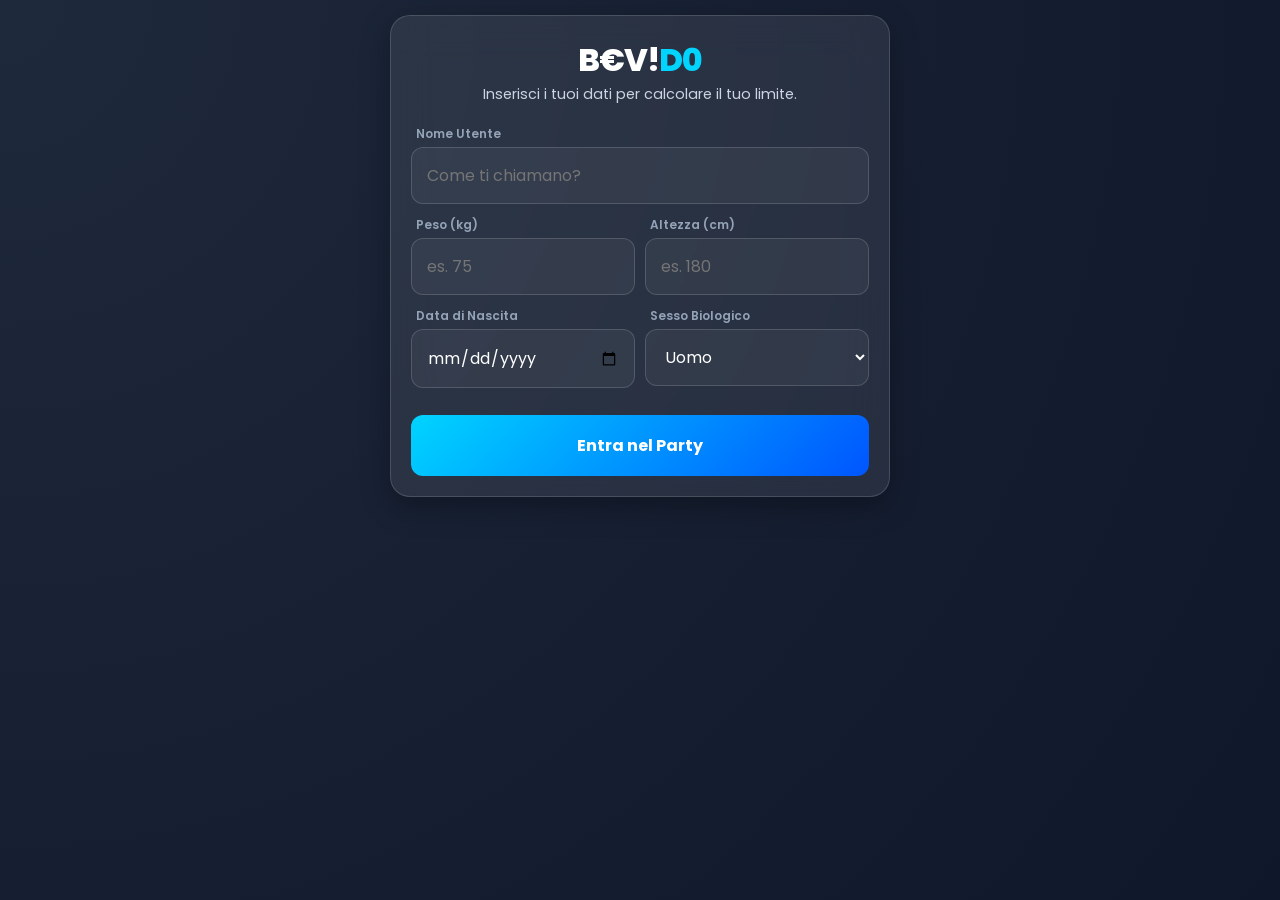
==== dashboard.html @ 8da86aae "Update dashboard.html" ====
<!DOCTYPE html>
<html lang="it">
<head>
    <meta charset="UTF-8">
    <meta name="viewport" content="width=device-width, initial-scale=1.0, maximum-scale=1.0, user-scalable=no">
    <title>B€V!D0 - Giornata Attiva</title>
    <link href="https://fonts.googleapis.com/css2?family=Poppins:wght@300;400;600;800&display=swap" rel="stylesheet">
    <link rel="stylesheet" href="style.css">
    <link rel="stylesheet" href="https://cdnjs.cloudflare.com/ajax/libs/font-awesome/6.0.0/css/all.min.css">
</head>
<body class="dashboard-body">

    <div id="infoModal" class="modal-overlay" style="display:none;">
        <div class="glass-container modal-content">
            <h3 class="text-center">Info Assorbimento</h3>
            <p><i class="fa-solid fa-leaf"></i> <span><strong>Sano:</strong> Pasto equilibrato. Lieve riduzione del picco.</span></p>
            <p><i class="fa-solid fa-burger"></i> <span><strong>Sporco:</strong> Molto grasso. Riduce il picco alcolemico del 20%.</span></p>
            <p><i class="fa-solid fa-skull-crossbones"></i> <span><strong>Abbuffata:</strong> Stomaco pieno. Riduce il picco del 30%.</span></p>
            <p><i class="fa-solid fa-triangle-exclamation"></i> <span><strong>Digiuno:</strong> Pericoloso. Aumenta il picco del 20%.</span></p>
            <button class="btn-primary" onclick="toggleInfoModal()">Chiudi</button>
        </div>
    </div>

    <div id="consumedModal" class="modal-overlay" style="display:none; align-items: center;">
        <div class="glass-container modal-content" style="border-radius: 20px; animation: slideUp 0.3s ease-out;">
            <div style="display: flex; justify-content: space-between; align-items: center; margin-bottom: 15px;">
                <h3 style="margin: 0;"><i class="fa-solid fa-martini-glass"></i> Drink Bevuti</h3>
                <button class="icon-btn" onclick="toggleConsumedModal()"><i class="fa-solid fa-xmark"></i></button>
            </div>
            
            <div id="consumedList" class="stats-list" style="max-height: 300px;"></div>
            
            <button class="btn-primary" onclick="toggleConsumedModal()" style="margin-top: 15px;">Chiudi</button>
        </div>
    </div>

    <div class="glass-container dashboard-container">
        <header class="dashboard-header">
            <button onclick="location.href='home.html'" class="icon-btn" title="Home"><i class="fa-solid fa-house"></i></button>
            <h2 id="welcomeUser">Party<span>!</span></h2>
            <div class="header-actions">
                <button onclick="concludeSession()" class="btn-danger-small"><i class="fa-solid fa-check"></i> Chiudi</button>
            </div>
        </header>

        <div class="gauge-section">
            <div class="gauge-container">
                <svg viewBox="0 0 200 100" class="gauge">
                    <path class="gauge-bg" d="M20,90 A80,80 0 0,1 180,90" fill="none" stroke-width="12" />
                    <path id="gaugeProgress" class="gauge-value" d="M20,90 A80,80 0 0,1 180,90" fill="none" stroke-width="12" stroke-dasharray="251.32" stroke-dashoffset="251.32" />
                </svg>
                <div class="gauge-text">
                    <span id="bacValue">0.00</span>
                    <small>g/L</small>
                </div>
            </div>
            <p id="statusText" class="status-msg">Sei sobrio.</p>
            
            <div style="display: flex; flex-direction: column; align-items: center; gap: 5px; margin-top: 10px;">
                <p id="driveTime" class="burn-timer" style="display: none;">
                    <i id="driveIcon" class="fa-solid fa-car"></i> 
                    <span id="driveLabel">Attesa Guida:</span> 
                    <strong id="driveValue">0h 0m</strong>
                </p>
                <p id="burnTime" class="burn-timer" style="background: rgba(255, 255, 255, 0.1); color: #cbd5e1; font-size: 0.7rem;">
                    <i class="fa-solid fa-clock"></i> Smaltimento 100%: <strong id="burnValue">0h 0m</strong>
                </p>
            </div>
        </div>

        <hr class="divider">

        <section class="meal-section">
            <h3>
                Stomaco 
                <i class="fa-solid fa-circle-info info-icon" onclick="toggleInfoModal()"></i>
            </h3>
            
            <div class="meal-grid four-cols">
                <button class="meal-btn" onclick="setMeal('Sano', 0.9)">
                    <i class="fa-solid fa-leaf"></i><span>Sano</span>
                </button>
                <button class="meal-btn" onclick="setMeal('Sporco', 0.8)">
                    <i class="fa-solid fa-burger"></i><span>Sporco</span>
                </button>
                <button class="meal-btn" onclick="setMeal('Abbuffata', 0.7)">
                    <i class="fa-solid fa-skull-crossbones"></i><span>Abbuffata</span>
                </button>
                <button class="meal-btn danger-btn" onclick="setMeal('Digiuno', 1.2)">
                    <i class="fa-solid fa-triangle-exclamation"></i><span>Digiuno</span>
                </button>
            </div>
            <p id="mealWarning" class="warning-text">Seleziona stato dello stomaco.</p>
        </section>

        <section class="drink-section" style="margin-top: 20px;">
            <div class="drink-header-row">
                <h3>Cosa Bevi?</h3>
                <button class="btn-secondary" style="margin: 0; padding: 8px 15px; width: auto; font-size: 0.8rem;" onclick="toggleConsumedModal()">
                    <i class="fa-solid fa-list"></i> Storico <span id="drinkCounter" class="badge-count">0</span>
                </button>
            </div>

            <div class="search-box">
                <i class="fa-solid fa-magnifying-glass"></i>
                <input type="text" id="drinkSearch" placeholder="Cerca un drink..." onkeyup="filterDrinks()">
            </div>
            <div class="quick-drinks" id="drinkList"></div>
        </section>
    </div>

    <script src="js/dashboard.js"></script>
</body>
</html>
---- style.css ----
/* =========================================
   BASE & VARIABILI GLOBALI (MOBILE-FIRST)
   ========================================= */
:root {
    --primary: #00d4ff;
    --secondary: #0055ff;
    --danger: #ff4b2b;
    --warning: #ffb400;
    --success: #00e676;
    --bg-dark: #0f172a;
    --glass: rgba(255, 255, 255, 0.08);
    --glass-border: rgba(255, 255, 255, 0.15);
}

* {
    margin: 0;
    padding: 0;
    box-sizing: border-box;
    font-family: 'Poppins', sans-serif;
    -webkit-tap-highlight-color: transparent;
}

body {
    background: radial-gradient(circle at top left, #1e293b, #0f172a);
    color: white;
    min-height: 100vh;
    min-height: 100dvh; 
    display: flex;
    flex-direction: column;
    align-items: center;
    padding: 15px;
    overflow-x: hidden;
    overflow-y: auto;
}

/* =========================================
   UI COMPONENTS MODERNI
   ========================================= */
.glass-container {
    background: var(--glass);
    backdrop-filter: blur(20px);
    -webkit-backdrop-filter: blur(20px);
    border: 1px solid var(--glass-border);
    border-radius: 20px;
    padding: 20px;
    width: 100%;
    max-width: 500px;
    box-shadow: 0 10px 30px 0 rgba(0, 0, 0, 0.3);
    margin-bottom: 15px;
}

.text-center { text-align: center; }

.logo {
    font-size: 2rem;
    font-weight: 800;
    text-align: center;
    letter-spacing: -1px;
    color: white;
}

.logo span { color: var(--primary); }

p.subtitle { color: #cbd5e1; font-size: 0.9rem; margin-bottom: 10px; }

/* Form e Input */
.form-group { display: flex; flex-direction: column; gap: 12px; margin-top: 20px; }
.row { display: flex; gap: 10px; width: 100%; }
.input-box { flex: 1; display: flex; flex-direction: column; gap: 4px; }
label { font-size: 0.75rem; color: #94a3b8; margin-left: 5px; font-weight: 600; }

input, select {
    background: rgba(255, 255, 255, 0.05);
    border: 1px solid var(--glass-border);
    padding: 15px;
    border-radius: 12px;
    color: white;
    font-size: 1rem;
    outline: none;
    transition: 0.3s;
    width: 100%;
}
input:focus { border-color: var(--primary); background: rgba(255, 255, 255, 0.1); }

/* =========================================
   BOTTONI
   ========================================= */
.btn-primary {
    background: linear-gradient(135deg, var(--primary), var(--secondary));
    color: white; border: none; padding: 18px; border-radius: 12px;
    font-weight: 700; font-size: 1rem; cursor: pointer; margin-top: 15px;
    transition: all 0.2s ease; width: 100%;
}
.btn-primary:active { transform: scale(0.98); opacity: 0.9; }

.btn-secondary {
    background: rgba(255, 255, 255, 0.03); border: 1px solid var(--glass-border);
    color: white; padding: 18px; border-radius: 12px; font-weight: 600;
    cursor: pointer; width: 100%; margin-top: 10px; display: flex;
    justify-content: center; align-items: center; gap: 8px;
}
.btn-secondary:active { background: rgba(255, 255, 255, 0.1); }

.btn-danger-small {
    background: rgba(255, 75, 43, 0.2); border: 1px solid var(--danger);
    color: white; padding: 10px 18px; border-radius: 10px; cursor: pointer;
    font-size: 0.8rem; font-weight: 600;
}

.icon-btn { 
    color: white; font-size: 1.5rem; transition: 0.3s; background: none; border: none; cursor: pointer;
    width: 44px; height: 44px; display: flex; align-items: center; justify-content: center;
}
.icon-btn:hover { color: var(--primary); }

/* =========================================
   DASHBOARD / GIORNATA
   ========================================= */
.dashboard-container { padding: 15px; }
.dashboard-header { display: flex; justify-content: space-between; align-items: center; margin-bottom: 15px; width: 100%; }
.dashboard-header h2 { font-size: 1.1rem; }
.dashboard-header h2 span { color: var(--primary); }
.header-actions { display: flex; gap: 5px; }

/* Gauge / Tachimetro */
.gauge-section { display: flex; flex-direction: column; align-items: center;}
.gauge-container { position: relative; width: 100%; max-width: 250px; margin: 0 auto; height: auto;}
.gauge { width: 100%; height: auto; }
.gauge-bg { stroke: rgba(255,255,255,0.1); stroke-linecap: round; }
.gauge-value { stroke: var(--primary); stroke-linecap: round; transition: stroke-dashoffset 0.8s ease-out, stroke 0.4s ease; }
.gauge-text { position: absolute; bottom: 5%; left: 50%; transform: translateX(-50%); text-align: center; width: 100%; }
#bacValue { font-size: 3rem; font-weight: 800; display: block; line-height: 1; margin-bottom: -5px; }
.status-msg { text-align: center; font-weight: 600; margin-top: 10px; font-size: 0.9rem; transition: color 0.4s ease;}

.burn-timer {
    background: rgba(0, 0, 0, 0.3); padding: 10px 20px; border-radius: 30px;
    font-size: 0.8rem; margin-top: 5px; display: inline-flex; align-items: center;
    gap: 8px; font-weight: 600; transition: background 0.4s, color 0.4s;
}
.divider { border: none; border-top: 1px solid var(--glass-border); margin: 20px 0; width: 100%; }

/* Sezione Pasti */
.meal-section h3 { display: flex; align-items: center; gap: 8px; font-size: 1rem; margin-bottom: 10px; }
.info-icon { cursor: pointer; color: var(--primary); font-size: 1.1rem; padding: 5px; }
.meal-grid.four-cols { display: grid; grid-template-columns: repeat(4, 1fr); gap: 8px; }

.meal-btn { 
    background: rgba(255,255,255,0.03); border: 2px solid transparent; height: 85px;
    border-radius: 14px; color: white; cursor: pointer; display: flex; flex-direction: column; 
    align-items: center; justify-content: center; gap: 5px; transition: all 0.3s cubic-bezier(0.4, 0, 0.2, 1); padding: 5px;
}
.meal-btn i { font-size: 1.4rem; color: var(--primary); transition: 0.3s; }
.meal-btn span { font-size: 0.65rem; text-align: center; font-weight: 600; line-height: 1.1; word-break: break-all;}
.meal-btn:hover { background: rgba(255, 255, 255, 0.08); transform: translateY(-2px); }

.meal-btn.active { 
    background: rgba(0, 212, 255, 0.15); border-color: var(--primary); 
    box-shadow: 0 0 15px rgba(0, 212, 255, 0.3), inset 0 0 10px rgba(0, 212, 255, 0.1); transform: translateY(-3px) scale(1.03);
}
.meal-btn.active i { color: var(--primary); text-shadow: 0 0 8px var(--primary); }
.meal-btn.active span { font-weight: 800; color: white; }

.danger-btn.active { 
    background: rgba(255, 75, 43, 0.15) !important; border-color: var(--danger) !important; 
    box-shadow: 0 0 15px rgba(255, 75, 43, 0.3), inset 0 0 10px rgba(255, 75, 43, 0.1) !important;
}
.danger-btn.active i { color: var(--danger) !important; text-shadow: 0 0 8px var(--danger) !important; }

.warning-text { font-size: 0.75rem; margin-top: 10px; text-align: center; min-height: 20px; color: #94a3b8; line-height: 1.3;}

/* Drink Section & Ricerca */
.drink-header-row { display: flex; justify-content: space-between; align-items: center; margin-bottom: 10px; }
.drink-header-row h3 { font-size: 1rem; }
.badge-count { background: var(--primary); color: var(--bg-dark); font-weight: 800; border-radius: 50%; padding: 2px 8px; font-size: 0.8rem; margin-left: 5px;}

.search-box { position: relative; margin: 10px 0; }
.search-box i { position: absolute; left: 15px; top: 50%; transform: translateY(-50%); color: #94a3b8; }
.search-box input { width: 100%; padding-left: 45px; }

.quick-drinks { 
    display: grid; grid-template-columns: repeat(2, 1fr); gap: 12px; 
    max-height: 250px; overflow-y: auto; padding-right: 5px; margin-top: 10px;
}
.drink-card { 
    background: rgba(255,255,255,0.05); padding: 12px; border-radius: 12px; cursor: pointer; 
    border: 1px solid var(--glass-border); transition: 0.2s; display: flex; flex-direction: column; 
    justify-content: center; gap: 4px; min-height: 80px; height: auto;
}
.drink-card:active { border-color: var(--primary); background: rgba(0, 212, 255, 0.15); transform: scale(0.95); }
.drink-card strong { font-size: 0.85rem; line-height: 1.2; word-wrap: break-word; color: white; font-weight: 600;}
.drink-card small { opacity: 0.7; font-size: 0.7rem; color: #94a3b8; }

/* =========================================
   MODALS (POPUP DI SISTEMA E INFO)
   ========================================= */
.modal-overlay {
    position: fixed; top: 0; left: 0; width: 100%; height: 100%;
    background: rgba(0,0,0,0.8); backdrop-filter: blur(8px); display: flex; 
    justify-content: center; align-items: end; z-index: 1000; padding: 10px;
}
.modal-content { 
    max-width: 500px; max-height: 90vh; overflow-y: auto; padding: 25px; text-align: left; 
    border-radius: 20px 20px 0 0; animation: slideUp 0.3s ease-out; width: 100%;
}
.modal-content h3 { font-size: 1.1rem; margin-bottom: 15px; color: var(--primary); }
.modal-content p { font-size: 0.85rem; margin-bottom: 12px; color: #cbd5e1; line-height: 1.5; display: flex; gap: 10px;}
.modal-content p i { color: var(--primary); width: 20px; text-align: center; margin-top: 3px;}
.modal-content strong { color: white; font-size: 0.9rem; display: block;}

@keyframes slideUp { from { transform: translateY(100%); } to { transform: translateY(0); } }

.alert-overlay {
    position: fixed; top: 0; left: 0; width: 100%; height: 100%;
    background: rgba(0,0,0,0.8); backdrop-filter: blur(8px); display: flex; 
    justify-content: center; align-items: center; z-index: 9999; padding: 20px;
}
.alert-box { border-radius: 20px !important; text-align: center; }

/* =========================================
   LISTE DRINK CONSUMATI E STATISTICHE
   ========================================= */
.stats-list { display: flex; flex-direction: column; gap: 12px; margin-top: 15px; overflow-y: auto; padding-right: 5px; max-height: 400px;}
.stats-card {
    background: rgba(255, 255, 255, 0.05); padding: 15px; border-radius: 16px; display: flex; justify-content: space-between; align-items: center;
    border: 1px solid var(--glass-border); border-left: 5px solid var(--primary); transition: 0.3s;
}
.stats-info-group { display: flex; flex-direction: column; gap: 8px; }
.stats-action-group { display: flex; align-items: center; gap: 15px; }
.date-texts { display: flex; flex-direction: column; }
.date-texts strong { font-size: 0.95rem; color: white; line-height: 1.2;}
.date-texts span { font-size: 0.75rem; color: #94a3b8; }
.date-texts span i { font-size: 0.7rem; margin-right: 3px; }

.delete-single-btn {
    background: rgba(255, 75, 43, 0.15); border: 1px solid rgba(255, 75, 43, 0.3); color: var(--danger); width: 38px; height: 38px; border-radius: 10px; cursor: pointer;
    display: flex; justify-content: center; align-items: center; transition: 0.2s; font-size: 1.1rem;
}
.delete-single-btn:active { background: var(--danger); color: white; transform: scale(0.90); }

.consumed-drink-item {
    background: rgba(255,255,255,0.03); border: 1px solid var(--glass-border);
    padding: 12px 15px; border-radius: 12px; display: flex; justify-content: space-between; align-items: center;
}
.consumed-drink-info strong { display: block; font-size: 0.9rem; margin-bottom: 3px;}
.consumed-drink-info span { font-size: 0.7rem; color: #94a3b8;}

/* =========================================
   HOME HUB (Corretto adattamento schermo)
   ========================================= */
.home-hub { width: 100%; display: flex; flex-direction: column; padding: 15px; margin-bottom: 0; }
.home-header { display: flex; justify-content: space-between; align-items: center; margin-bottom: 10px; padding-bottom: 10px; border-bottom: 1px solid var(--glass-border); }
.home-content-wrapper { display: flex; flex-direction: column; gap: 15px; }
.section-title { font-size: 0.95rem; color: #cbd5e1; margin-bottom: 0px; font-weight: 600; }
.widget-card { background: rgba(255, 255, 255, 0.04); border: 1px solid var(--glass-border); border-radius: 16px; padding: 15px; margin-bottom: 5px; }
.active-session-widget { background: rgba(0, 212, 255, 0.08); border-color: var(--primary); text-align: center; }
.widget-header h3 { font-size: 0.9rem; color: var(--primary); margin-bottom: 5px; }
.huge-text { font-size: 2.8rem; font-weight: 800; color: white; line-height: 1; margin-bottom: 5px; }
.stats-grid-2 { display: grid; grid-template-columns: 1fr 1fr; gap: 10px; margin-bottom: 5px; }
.stat-box { background: rgba(255, 255, 255, 0.05); border: 1px solid var(--glass-border); border-radius: 16px; padding: 10px; display: flex; flex-direction: column; align-items: center; justify-content: center; }
.stat-box i { font-size: 1.2rem; color: var(--primary); margin-bottom: 5px; }
.stat-box h4 { font-size: 1.5rem; font-weight: 800; }
.stat-box span { font-size: 0.7rem; color: #94a3b8; text-transform: uppercase; letter-spacing: 1px; }
.profile-info { display: flex; justify-content: space-between; background: rgba(0,0,0,0.2); padding: 12px; border-radius: 12px; }
.info-item { display: flex; flex-direction: column; align-items: center; gap: 3px; font-weight: 600; font-size: 0.85rem;}
.info-item i { color: var(--primary); font-size: 1rem;}

@keyframes pulse { 0% { transform: scale(0.95); opacity: 0.8; } 50% { transform: scale(1.1); opacity: 1; } 100% { transform: scale(0.95); opacity: 0.8; } }
.pulse-btn { animation: shadowPulse 2s infinite; }
@keyframes shadowPulse { 0% { box-shadow: 0 0 0 0 rgba(0, 212, 255, 0.4); } 70% { box-shadow: 0 0 0 15px rgba(0, 212, 255, 0); } 100% { box-shadow: 0 0 0 0 rgba(0, 212, 255, 0); } }

/* =========================================
   ANIMAZIONI CARICAMENTO INIZIALE
   ========================================= */
.loader-overlay {
    position: fixed; top: 0; left: 0; width: 100%; height: 100%;
    background: radial-gradient(circle at top left, #1e293b, #0f172a);
    display: flex; flex-direction: column; justify-content: center; align-items: center;
    z-index: 10000;
}
.spinner {
    width: 60px; height: 60px;
    border: 6px solid rgba(0, 212, 255, 0.1); border-top: 6px solid var(--primary);
    border-radius: 50%; animation: spin 1s linear infinite; margin-bottom: 20px;
}
@keyframes spin { 0% { transform: rotate(0deg); } 100% { transform: rotate(360deg); } }
.loader-text {
    color: var(--primary); font-size: 1.1rem; font-weight: 600;
    letter-spacing: 1px; animation: pulse 1.5s infinite;
}
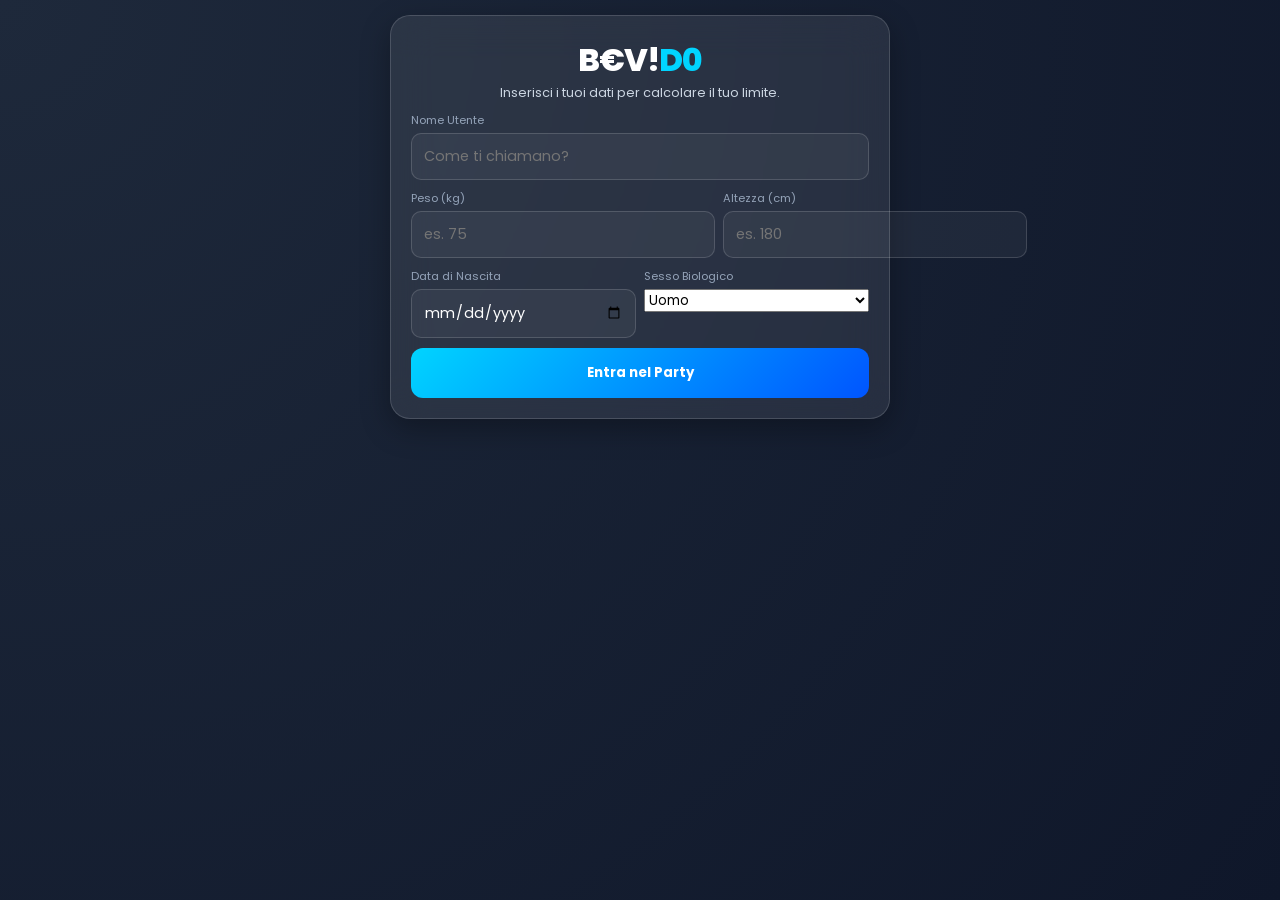
==== commit e40dcf6c: "Update dashboard.html" ====
--- a/dashboard.html
+++ b/dashboard.html
@@ -27,9 +27,7 @@
                 <h3 style="margin: 0;"><i class="fa-solid fa-martini-glass"></i> Drink Bevuti</h3>
                 <button class="icon-btn" onclick="toggleConsumedModal()"><i class="fa-solid fa-xmark"></i></button>
             </div>
-            
             <div id="consumedList" class="stats-list" style="max-height: 300px;"></div>
-            
             <button class="btn-primary" onclick="toggleConsumedModal()" style="margin-top: 15px;">Chiudi</button>
         </div>
     </div>
@@ -71,11 +69,7 @@
         <hr class="divider">
 
         <section class="meal-section">
-            <h3>
-                Stomaco 
-                <i class="fa-solid fa-circle-info info-icon" onclick="toggleInfoModal()"></i>
-            </h3>
-            
+            <h3>Stomaco <i class="fa-solid fa-circle-info info-icon" onclick="toggleInfoModal()"></i></h3>
             <div class="meal-grid four-cols">
                 <button class="meal-btn" onclick="setMeal('Sano', 0.9)">
                     <i class="fa-solid fa-leaf"></i><span>Sano</span>
@@ -100,7 +94,6 @@
                     <i class="fa-solid fa-list"></i> Storico <span id="drinkCounter" class="badge-count">0</span>
                 </button>
             </div>
-
             <div class="search-box">
                 <i class="fa-solid fa-magnifying-glass"></i>
                 <input type="text" id="drinkSearch" placeholder="Cerca un drink..." onkeyup="filterDrinks()">
--- a/style.css
+++ b/style.css
@@ -1,5 +1,5 @@
 /* =========================================
-   BASE & VARIABILI GLOBALI (MOBILE-FIRST)
+   BASE & VARIABILI GLOBALI
    ========================================= */
 :root {
     --primary: #00d4ff;
@@ -12,278 +12,59 @@
     --glass-border: rgba(255, 255, 255, 0.15);
 }
 
-* {
-    margin: 0;
-    padding: 0;
-    box-sizing: border-box;
-    font-family: 'Poppins', sans-serif;
-    -webkit-tap-highlight-color: transparent;
-}
+* { margin: 0; padding: 0; box-sizing: border-box; font-family: 'Poppins', sans-serif; -webkit-tap-highlight-color: transparent; }
 
 body {
     background: radial-gradient(circle at top left, #1e293b, #0f172a);
-    color: white;
-    min-height: 100vh;
-    min-height: 100dvh; 
-    display: flex;
-    flex-direction: column;
-    align-items: center;
-    padding: 15px;
-    overflow-x: hidden;
-    overflow-y: auto;
+    color: white; min-height: 100vh; min-height: 100dvh; display: flex; flex-direction: column; align-items: center; padding: 15px; overflow-x: hidden; overflow-y: auto;
 }
 
-/* =========================================
-   UI COMPONENTS MODERNI
-   ========================================= */
-.glass-container {
-    background: var(--glass);
-    backdrop-filter: blur(20px);
-    -webkit-backdrop-filter: blur(20px);
-    border: 1px solid var(--glass-border);
-    border-radius: 20px;
-    padding: 20px;
-    width: 100%;
-    max-width: 500px;
-    box-shadow: 0 10px 30px 0 rgba(0, 0, 0, 0.3);
-    margin-bottom: 15px;
-}
+/* UI COMPONENTS */
+.glass-container { background: var(--glass); backdrop-filter: blur(20px); border: 1px solid var(--glass-border); border-radius: 20px; padding: 20px; width: 100%; max-width: 500px; box-shadow: 0 10px 30px 0 rgba(0, 0, 0, 0.3); margin-bottom: 15px; }
+.text-center { text-align: center; }
+.logo { font-size: 2rem; font-weight: 800; text-align: center; letter-spacing: -1px; color: white; }
+.logo span { color: var(--primary); }
+p.subtitle { color: #cbd5e1; font-size: 0.8rem; margin-bottom: 10px; }
 
-.text-center { text-align: center; }
+/* MODALS */
+.modal-overlay { position: fixed; top: 0; left: 0; width: 100%; height: 100%; background: rgba(0,0,0,0.85); backdrop-filter: blur(8px); display: flex; justify-content: center; z-index: 2000; padding: 15px; }
+.modal-content { width: 100%; max-height: 90vh; overflow-y: auto; padding: 20px; border-radius: 20px; animation: slideUp 0.3s ease-out; }
+@keyframes slideUp { from { transform: translateY(50px); opacity: 0; } to { transform: translateY(0); opacity: 1; } }
 
-.logo {
-    font-size: 2rem;
-    font-weight: 800;
-    text-align: center;
-    letter-spacing: -1px;
-    color: white;
-}
+/* BUTTONS */
+.btn-primary { background: linear-gradient(135deg, var(--primary), var(--secondary)); color: white; border: none; padding: 15px; border-radius: 12px; font-weight: 700; cursor: pointer; width: 100%; transition: 0.2s; }
+.btn-secondary { background: rgba(255, 255, 255, 0.05); border: 1px solid var(--glass-border); color: white; padding: 15px; border-radius: 12px; cursor: pointer; width: 100%; }
+.btn-danger-small { background: rgba(255, 75, 43, 0.2); border: 1px solid var(--danger); color: white; border-radius: 8px; cursor: pointer; }
 
-.logo span { color: var(--primary); }
+/* HOME SPECIFICS */
+.home-header { display: flex; justify-content: space-between; align-items: center; margin-bottom: 15px; width: 100%; padding-bottom: 10px; border-bottom: 1px solid var(--glass-border); }
+.section-title { font-size: 0.9rem; color: #94a3b8; margin: 15px 0 8px 0; font-weight: 600; text-transform: uppercase; }
+.widget-card { background: rgba(255, 255, 255, 0.04); border: 1px solid var(--glass-border); border-radius: 18px; padding: 15px; margin-bottom: 10px; }
+.active-session-widget { background: rgba(0, 212, 255, 0.1); border-color: var(--primary); text-align: center; }
+.huge-text { font-size: 3rem; font-weight: 800; color: white; line-height: 1; }
 
-p.subtitle { color: #cbd5e1; font-size: 0.9rem; margin-bottom: 10px; }
+.stats-grid-2 { display: grid; grid-template-columns: 1fr 1fr; gap: 12px; }
+.stat-box { background: rgba(255, 255, 255, 0.05); border: 1px solid var(--glass-border); border-radius: 15px; padding: 12px; display: flex; flex-direction: column; align-items: center; }
+.stat-box h4 { font-size: 1.5rem; font-weight: 800; }
+.stat-box span { font-size: 0.6rem; color: #94a3b8; }
 
-/* Form e Input */
-.form-group { display: flex; flex-direction: column; gap: 12px; margin-top: 20px; }
-.row { display: flex; gap: 10px; width: 100%; }
+/* MEMORY GALLERY */
+.memory-scroll-x { display: flex; gap: 15px; overflow-x: auto; padding-bottom: 10px; scroll-snap-type: x mandatory; }
+.memory-card { flex: 0 0 160px; height: 200px; background: rgba(255,255,255,0.05); border-radius: 15px; overflow: hidden; position: relative; scroll-snap-align: start; border: 1px solid var(--glass-border); }
+.memory-card img { width: 100%; height: 100%; object-fit: cover; }
+.memory-info { position: absolute; bottom: 0; width: 100%; padding: 10px; background: linear-gradient(transparent, rgba(0,0,0,0.8)); }
+.memory-info strong { font-size: 0.8rem; display: block; overflow: hidden; text-overflow: ellipsis; white-space: nowrap; }
+.memory-info span { font-size: 0.6rem; color: var(--primary); }
+.del-mem { position: absolute; top: 5px; right: 5px; background: var(--danger); color: white; border: none; border-radius: 50%; width: 22px; height: 22px; font-size: 14px; cursor: pointer; }
+
+/* FORM ELEMENTS */
+.form-group { display: flex; flex-direction: column; gap: 10px; }
+.row { display: flex; gap: 8px; }
 .input-box { flex: 1; display: flex; flex-direction: column; gap: 4px; }
-label { font-size: 0.75rem; color: #94a3b8; margin-left: 5px; font-weight: 600; }
+label { font-size: 0.7rem; color: #94a3b8; }
+input { background: rgba(255,255,255,0.05); border: 1px solid var(--glass-border); padding: 12px; border-radius: 10px; color: white; font-size: 0.9rem; }
 
-input, select {
-    background: rgba(255, 255, 255, 0.05);
-    border: 1px solid var(--glass-border);
-    padding: 15px;
-    border-radius: 12px;
-    color: white;
-    font-size: 1rem;
-    outline: none;
-    transition: 0.3s;
-    width: 100%;
-}
-input:focus { border-color: var(--primary); background: rgba(255, 255, 255, 0.1); }
-
-/* =========================================
-   BOTTONI
-   ========================================= */
-.btn-primary {
-    background: linear-gradient(135deg, var(--primary), var(--secondary));
-    color: white; border: none; padding: 18px; border-radius: 12px;
-    font-weight: 700; font-size: 1rem; cursor: pointer; margin-top: 15px;
-    transition: all 0.2s ease; width: 100%;
-}
-.btn-primary:active { transform: scale(0.98); opacity: 0.9; }
-
-.btn-secondary {
-    background: rgba(255, 255, 255, 0.03); border: 1px solid var(--glass-border);
-    color: white; padding: 18px; border-radius: 12px; font-weight: 600;
-    cursor: pointer; width: 100%; margin-top: 10px; display: flex;
-    justify-content: center; align-items: center; gap: 8px;
-}
-.btn-secondary:active { background: rgba(255, 255, 255, 0.1); }
-
-.btn-danger-small {
-    background: rgba(255, 75, 43, 0.2); border: 1px solid var(--danger);
-    color: white; padding: 10px 18px; border-radius: 10px; cursor: pointer;
-    font-size: 0.8rem; font-weight: 600;
-}
-
-.icon-btn { 
-    color: white; font-size: 1.5rem; transition: 0.3s; background: none; border: none; cursor: pointer;
-    width: 44px; height: 44px; display: flex; align-items: center; justify-content: center;
-}
-.icon-btn:hover { color: var(--primary); }
-
-/* =========================================
-   DASHBOARD / GIORNATA
-   ========================================= */
-.dashboard-container { padding: 15px; }
-.dashboard-header { display: flex; justify-content: space-between; align-items: center; margin-bottom: 15px; width: 100%; }
-.dashboard-header h2 { font-size: 1.1rem; }
-.dashboard-header h2 span { color: var(--primary); }
-.header-actions { display: flex; gap: 5px; }
-
-/* Gauge / Tachimetro */
-.gauge-section { display: flex; flex-direction: column; align-items: center;}
-.gauge-container { position: relative; width: 100%; max-width: 250px; margin: 0 auto; height: auto;}
-.gauge { width: 100%; height: auto; }
-.gauge-bg { stroke: rgba(255,255,255,0.1); stroke-linecap: round; }
-.gauge-value { stroke: var(--primary); stroke-linecap: round; transition: stroke-dashoffset 0.8s ease-out, stroke 0.4s ease; }
-.gauge-text { position: absolute; bottom: 5%; left: 50%; transform: translateX(-50%); text-align: center; width: 100%; }
-#bacValue { font-size: 3rem; font-weight: 800; display: block; line-height: 1; margin-bottom: -5px; }
-.status-msg { text-align: center; font-weight: 600; margin-top: 10px; font-size: 0.9rem; transition: color 0.4s ease;}
-
-.burn-timer {
-    background: rgba(0, 0, 0, 0.3); padding: 10px 20px; border-radius: 30px;
-    font-size: 0.8rem; margin-top: 5px; display: inline-flex; align-items: center;
-    gap: 8px; font-weight: 600; transition: background 0.4s, color 0.4s;
-}
-.divider { border: none; border-top: 1px solid var(--glass-border); margin: 20px 0; width: 100%; }
-
-/* Sezione Pasti */
-.meal-section h3 { display: flex; align-items: center; gap: 8px; font-size: 1rem; margin-bottom: 10px; }
-.info-icon { cursor: pointer; color: var(--primary); font-size: 1.1rem; padding: 5px; }
-.meal-grid.four-cols { display: grid; grid-template-columns: repeat(4, 1fr); gap: 8px; }
-
-.meal-btn { 
-    background: rgba(255,255,255,0.03); border: 2px solid transparent; height: 85px;
-    border-radius: 14px; color: white; cursor: pointer; display: flex; flex-direction: column; 
-    align-items: center; justify-content: center; gap: 5px; transition: all 0.3s cubic-bezier(0.4, 0, 0.2, 1); padding: 5px;
-}
-.meal-btn i { font-size: 1.4rem; color: var(--primary); transition: 0.3s; }
-.meal-btn span { font-size: 0.65rem; text-align: center; font-weight: 600; line-height: 1.1; word-break: break-all;}
-.meal-btn:hover { background: rgba(255, 255, 255, 0.08); transform: translateY(-2px); }
-
-.meal-btn.active { 
-    background: rgba(0, 212, 255, 0.15); border-color: var(--primary); 
-    box-shadow: 0 0 15px rgba(0, 212, 255, 0.3), inset 0 0 10px rgba(0, 212, 255, 0.1); transform: translateY(-3px) scale(1.03);
-}
-.meal-btn.active i { color: var(--primary); text-shadow: 0 0 8px var(--primary); }
-.meal-btn.active span { font-weight: 800; color: white; }
-
-.danger-btn.active { 
-    background: rgba(255, 75, 43, 0.15) !important; border-color: var(--danger) !important; 
-    box-shadow: 0 0 15px rgba(255, 75, 43, 0.3), inset 0 0 10px rgba(255, 75, 43, 0.1) !important;
-}
-.danger-btn.active i { color: var(--danger) !important; text-shadow: 0 0 8px var(--danger) !important; }
-
-.warning-text { font-size: 0.75rem; margin-top: 10px; text-align: center; min-height: 20px; color: #94a3b8; line-height: 1.3;}
-
-/* Drink Section & Ricerca */
-.drink-header-row { display: flex; justify-content: space-between; align-items: center; margin-bottom: 10px; }
-.drink-header-row h3 { font-size: 1rem; }
-.badge-count { background: var(--primary); color: var(--bg-dark); font-weight: 800; border-radius: 50%; padding: 2px 8px; font-size: 0.8rem; margin-left: 5px;}
-
-.search-box { position: relative; margin: 10px 0; }
-.search-box i { position: absolute; left: 15px; top: 50%; transform: translateY(-50%); color: #94a3b8; }
-.search-box input { width: 100%; padding-left: 45px; }
-
-.quick-drinks { 
-    display: grid; grid-template-columns: repeat(2, 1fr); gap: 12px; 
-    max-height: 250px; overflow-y: auto; padding-right: 5px; margin-top: 10px;
-}
-.drink-card { 
-    background: rgba(255,255,255,0.05); padding: 12px; border-radius: 12px; cursor: pointer; 
-    border: 1px solid var(--glass-border); transition: 0.2s; display: flex; flex-direction: column; 
-    justify-content: center; gap: 4px; min-height: 80px; height: auto;
-}
-.drink-card:active { border-color: var(--primary); background: rgba(0, 212, 255, 0.15); transform: scale(0.95); }
-.drink-card strong { font-size: 0.85rem; line-height: 1.2; word-wrap: break-word; color: white; font-weight: 600;}
-.drink-card small { opacity: 0.7; font-size: 0.7rem; color: #94a3b8; }
-
-/* =========================================
-   MODALS (POPUP DI SISTEMA E INFO)
-   ========================================= */
-.modal-overlay {
-    position: fixed; top: 0; left: 0; width: 100%; height: 100%;
-    background: rgba(0,0,0,0.8); backdrop-filter: blur(8px); display: flex; 
-    justify-content: center; align-items: end; z-index: 1000; padding: 10px;
-}
-.modal-content { 
-    max-width: 500px; max-height: 90vh; overflow-y: auto; padding: 25px; text-align: left; 
-    border-radius: 20px 20px 0 0; animation: slideUp 0.3s ease-out; width: 100%;
-}
-.modal-content h3 { font-size: 1.1rem; margin-bottom: 15px; color: var(--primary); }
-.modal-content p { font-size: 0.85rem; margin-bottom: 12px; color: #cbd5e1; line-height: 1.5; display: flex; gap: 10px;}
-.modal-content p i { color: var(--primary); width: 20px; text-align: center; margin-top: 3px;}
-.modal-content strong { color: white; font-size: 0.9rem; display: block;}
-
-@keyframes slideUp { from { transform: translateY(100%); } to { transform: translateY(0); } }
-
-.alert-overlay {
-    position: fixed; top: 0; left: 0; width: 100%; height: 100%;
-    background: rgba(0,0,0,0.8); backdrop-filter: blur(8px); display: flex; 
-    justify-content: center; align-items: center; z-index: 9999; padding: 20px;
-}
-.alert-box { border-radius: 20px !important; text-align: center; }
-
-/* =========================================
-   LISTE DRINK CONSUMATI E STATISTICHE
-   ========================================= */
-.stats-list { display: flex; flex-direction: column; gap: 12px; margin-top: 15px; overflow-y: auto; padding-right: 5px; max-height: 400px;}
-.stats-card {
-    background: rgba(255, 255, 255, 0.05); padding: 15px; border-radius: 16px; display: flex; justify-content: space-between; align-items: center;
-    border: 1px solid var(--glass-border); border-left: 5px solid var(--primary); transition: 0.3s;
-}
-.stats-info-group { display: flex; flex-direction: column; gap: 8px; }
-.stats-action-group { display: flex; align-items: center; gap: 15px; }
-.date-texts { display: flex; flex-direction: column; }
-.date-texts strong { font-size: 0.95rem; color: white; line-height: 1.2;}
-.date-texts span { font-size: 0.75rem; color: #94a3b8; }
-.date-texts span i { font-size: 0.7rem; margin-right: 3px; }
-
-.delete-single-btn {
-    background: rgba(255, 75, 43, 0.15); border: 1px solid rgba(255, 75, 43, 0.3); color: var(--danger); width: 38px; height: 38px; border-radius: 10px; cursor: pointer;
-    display: flex; justify-content: center; align-items: center; transition: 0.2s; font-size: 1.1rem;
-}
-.delete-single-btn:active { background: var(--danger); color: white; transform: scale(0.90); }
-
-.consumed-drink-item {
-    background: rgba(255,255,255,0.03); border: 1px solid var(--glass-border);
-    padding: 12px 15px; border-radius: 12px; display: flex; justify-content: space-between; align-items: center;
-}
-.consumed-drink-info strong { display: block; font-size: 0.9rem; margin-bottom: 3px;}
-.consumed-drink-info span { font-size: 0.7rem; color: #94a3b8;}
-
-/* =========================================
-   HOME HUB (Corretto adattamento schermo)
-   ========================================= */
-.home-hub { width: 100%; display: flex; flex-direction: column; padding: 15px; margin-bottom: 0; }
-.home-header { display: flex; justify-content: space-between; align-items: center; margin-bottom: 10px; padding-bottom: 10px; border-bottom: 1px solid var(--glass-border); }
-.home-content-wrapper { display: flex; flex-direction: column; gap: 15px; }
-.section-title { font-size: 0.95rem; color: #cbd5e1; margin-bottom: 0px; font-weight: 600; }
-.widget-card { background: rgba(255, 255, 255, 0.04); border: 1px solid var(--glass-border); border-radius: 16px; padding: 15px; margin-bottom: 5px; }
-.active-session-widget { background: rgba(0, 212, 255, 0.08); border-color: var(--primary); text-align: center; }
-.widget-header h3 { font-size: 0.9rem; color: var(--primary); margin-bottom: 5px; }
-.huge-text { font-size: 2.8rem; font-weight: 800; color: white; line-height: 1; margin-bottom: 5px; }
-.stats-grid-2 { display: grid; grid-template-columns: 1fr 1fr; gap: 10px; margin-bottom: 5px; }
-.stat-box { background: rgba(255, 255, 255, 0.05); border: 1px solid var(--glass-border); border-radius: 16px; padding: 10px; display: flex; flex-direction: column; align-items: center; justify-content: center; }
-.stat-box i { font-size: 1.2rem; color: var(--primary); margin-bottom: 5px; }
-.stat-box h4 { font-size: 1.5rem; font-weight: 800; }
-.stat-box span { font-size: 0.7rem; color: #94a3b8; text-transform: uppercase; letter-spacing: 1px; }
 .profile-info { display: flex; justify-content: space-between; background: rgba(0,0,0,0.2); padding: 12px; border-radius: 12px; }
-.info-item { display: flex; flex-direction: column; align-items: center; gap: 3px; font-weight: 600; font-size: 0.85rem;}
-.info-item i { color: var(--primary); font-size: 1rem;}
-
-@keyframes pulse { 0% { transform: scale(0.95); opacity: 0.8; } 50% { transform: scale(1.1); opacity: 1; } 100% { transform: scale(0.95); opacity: 0.8; } }
-.pulse-btn { animation: shadowPulse 2s infinite; }
-@keyframes shadowPulse { 0% { box-shadow: 0 0 0 0 rgba(0, 212, 255, 0.4); } 70% { box-shadow: 0 0 0 15px rgba(0, 212, 255, 0); } 100% { box-shadow: 0 0 0 0 rgba(0, 212, 255, 0); } }
-
-/* =========================================
-   ANIMAZIONI CARICAMENTO INIZIALE
-   ========================================= */
-.loader-overlay {
-    position: fixed; top: 0; left: 0; width: 100%; height: 100%;
-    background: radial-gradient(circle at top left, #1e293b, #0f172a);
-    display: flex; flex-direction: column; justify-content: center; align-items: center;
-    z-index: 10000;
-}
-.spinner {
-    width: 60px; height: 60px;
-    border: 6px solid rgba(0, 212, 255, 0.1); border-top: 6px solid var(--primary);
-    border-radius: 50%; animation: spin 1s linear infinite; margin-bottom: 20px;
-}
-@keyframes spin { 0% { transform: rotate(0deg); } 100% { transform: rotate(360deg); } }
-.loader-text {
-    color: var(--primary); font-size: 1.1rem; font-weight: 600;
-    letter-spacing: 1px; animation: pulse 1.5s infinite;
-}
+.info-item { display: flex; flex-direction: column; align-items: center; font-size: 0.8rem; }
+.pulse { animation: pulseAnim 1s infinite alternate; }
+@keyframes pulseAnim { from { opacity: 0.4; } to { opacity: 1; } }
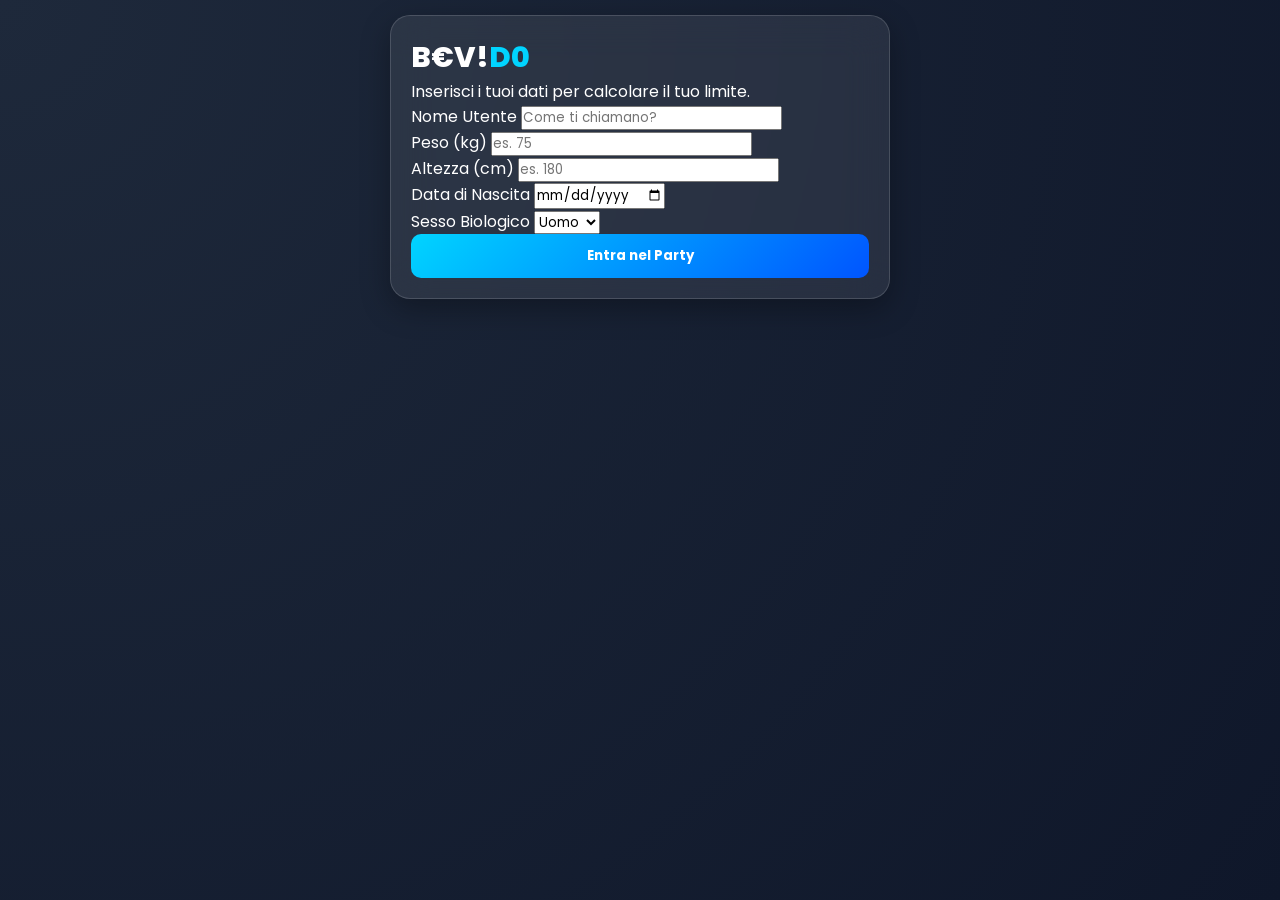
==== commit cf7b8655: "Update dashboard.html" ====
--- a/dashboard.html
+++ b/dashboard.html
@@ -3,42 +3,18 @@
 <head>
     <meta charset="UTF-8">
     <meta name="viewport" content="width=device-width, initial-scale=1.0, maximum-scale=1.0, user-scalable=no">
-    <title>B€V!D0 - Giornata Attiva</title>
-    <link href="https://fonts.googleapis.com/css2?family=Poppins:wght@300;400;600;800&display=swap" rel="stylesheet">
+    <title>B€V!D0 - Party</title>
+    <link href="https://fonts.googleapis.com/css2?family=Poppins:wght@400;600;800&display=swap" rel="stylesheet">
     <link rel="stylesheet" href="style.css">
     <link rel="stylesheet" href="https://cdnjs.cloudflare.com/ajax/libs/font-awesome/6.0.0/css/all.min.css">
 </head>
-<body class="dashboard-body">
+<body>
 
-    <div id="infoModal" class="modal-overlay" style="display:none;">
-        <div class="glass-container modal-content">
-            <h3 class="text-center">Info Assorbimento</h3>
-            <p><i class="fa-solid fa-leaf"></i> <span><strong>Sano:</strong> Pasto equilibrato. Lieve riduzione del picco.</span></p>
-            <p><i class="fa-solid fa-burger"></i> <span><strong>Sporco:</strong> Molto grasso. Riduce il picco alcolemico del 20%.</span></p>
-            <p><i class="fa-solid fa-skull-crossbones"></i> <span><strong>Abbuffata:</strong> Stomaco pieno. Riduce il picco del 30%.</span></p>
-            <p><i class="fa-solid fa-triangle-exclamation"></i> <span><strong>Digiuno:</strong> Pericoloso. Aumenta il picco del 20%.</span></p>
-            <button class="btn-primary" onclick="toggleInfoModal()">Chiudi</button>
-        </div>
-    </div>
-
-    <div id="consumedModal" class="modal-overlay" style="display:none; align-items: center;">
-        <div class="glass-container modal-content" style="border-radius: 20px; animation: slideUp 0.3s ease-out;">
-            <div style="display: flex; justify-content: space-between; align-items: center; margin-bottom: 15px;">
-                <h3 style="margin: 0;"><i class="fa-solid fa-martini-glass"></i> Drink Bevuti</h3>
-                <button class="icon-btn" onclick="toggleConsumedModal()"><i class="fa-solid fa-xmark"></i></button>
-            </div>
-            <div id="consumedList" class="stats-list" style="max-height: 300px;"></div>
-            <button class="btn-primary" onclick="toggleConsumedModal()" style="margin-top: 15px;">Chiudi</button>
-        </div>
-    </div>
-
-    <div class="glass-container dashboard-container">
+    <div class="glass-container">
         <header class="dashboard-header">
-            <button onclick="location.href='home.html'" class="icon-btn" title="Home"><i class="fa-solid fa-house"></i></button>
-            <h2 id="welcomeUser">Party<span>!</span></h2>
-            <div class="header-actions">
-                <button onclick="concludeSession()" class="btn-danger-small"><i class="fa-solid fa-check"></i> Chiudi</button>
-            </div>
+            <button onclick="location.href='home.html'" class="icon-btn"><i class="fa-solid fa-house"></i></button>
+            <h1 class="logo">Party<span>!</span></h1>
+            <button onclick="concludeSession()" class="btn-danger-small">Chiudi</button>
         </header>
 
         <div class="gauge-section">
@@ -53,52 +29,37 @@
                 </div>
             </div>
             <p id="statusText" class="status-msg">Sei sobrio.</p>
-            
-            <div style="display: flex; flex-direction: column; align-items: center; gap: 5px; margin-top: 10px;">
-                <p id="driveTime" class="burn-timer" style="display: none;">
-                    <i id="driveIcon" class="fa-solid fa-car"></i> 
-                    <span id="driveLabel">Attesa Guida:</span> 
-                    <strong id="driveValue">0h 0m</strong>
-                </p>
-                <p id="burnTime" class="burn-timer" style="background: rgba(255, 255, 255, 0.1); color: #cbd5e1; font-size: 0.7rem;">
-                    <i class="fa-solid fa-clock"></i> Smaltimento 100%: <strong id="burnValue">0h 0m</strong>
-                </p>
-            </div>
+            <p id="driveTime" class="burn-timer" style="display:none; color:var(--warning);"><i class="fa-solid fa-car"></i> Guida: <strong id="driveValue">0h 0m</strong></p>
+            <p id="burnTime" class="burn-timer"><i class="fa-solid fa-clock"></i> Totale: <strong id="burnValue">0h 0m</strong></p>
         </div>
 
         <hr class="divider">
 
         <section class="meal-section">
-            <h3>Stomaco <i class="fa-solid fa-circle-info info-icon" onclick="toggleInfoModal()"></i></h3>
-            <div class="meal-grid four-cols">
+            <h3>Stomaco <i class="fa-solid fa-circle-info" onclick="toggleInfoModal()"></i></h3>
+            <div class="meal-grid">
                 <button class="meal-btn" onclick="setMeal('Sano', 0.9)">
                     <i class="fa-solid fa-leaf"></i><span>Sano</span>
                 </button>
                 <button class="meal-btn" onclick="setMeal('Sporco', 0.8)">
                     <i class="fa-solid fa-burger"></i><span>Sporco</span>
                 </button>
-                <button class="meal-btn" onclick="setMeal('Abbuffata', 0.7)">
-                    <i class="fa-solid fa-skull-crossbones"></i><span>Abbuffata</span>
+                <button class="meal-btn" onclick="setMeal('Pieno', 0.7)">
+                    <i class="fa-solid fa-utensils"></i><span>Pieno</span>
                 </button>
-                <button class="meal-btn danger-btn" onclick="setMeal('Digiuno', 1.2)">
-                    <i class="fa-solid fa-triangle-exclamation"></i><span>Digiuno</span>
+                <button class="meal-btn danger-btn" onclick="setMeal('Vuoto', 1.2)">
+                    <i class="fa-solid fa-triangle-exclamation"></i><span>Vuoto</span>
                 </button>
             </div>
-            <p id="mealWarning" class="warning-text">Seleziona stato dello stomaco.</p>
         </section>
 
-        <section class="drink-section" style="margin-top: 20px;">
-            <div class="drink-header-row">
-                <h3>Cosa Bevi?</h3>
-                <button class="btn-secondary" style="margin: 0; padding: 8px 15px; width: auto; font-size: 0.8rem;" onclick="toggleConsumedModal()">
-                    <i class="fa-solid fa-list"></i> Storico <span id="drinkCounter" class="badge-count">0</span>
-                </button>
-            </div>
+        <section class="drink-section" style="margin-top: 25px;">
+            <h3>Cosa Bevi?</h3>
             <div class="search-box">
                 <i class="fa-solid fa-magnifying-glass"></i>
                 <input type="text" id="drinkSearch" placeholder="Cerca un drink..." onkeyup="filterDrinks()">
             </div>
-            <div class="quick-drinks" id="drinkList"></div>
+            <div id="drinkList" class="quick-drinks"></div>
         </section>
     </div>
 
--- a/style.css
+++ b/style.css
@@ -1,5 +1,5 @@
 /* =========================================
-   BASE & VARIABILI GLOBALI
+   BASE & VARIABILI
    ========================================= */
 :root {
     --primary: #00d4ff;
@@ -7,7 +7,6 @@
     --danger: #ff4b2b;
     --warning: #ffb400;
     --success: #00e676;
-    --bg-dark: #0f172a;
     --glass: rgba(255, 255, 255, 0.08);
     --glass-border: rgba(255, 255, 255, 0.15);
 }
@@ -16,55 +15,81 @@
 
 body {
     background: radial-gradient(circle at top left, #1e293b, #0f172a);
-    color: white; min-height: 100vh; min-height: 100dvh; display: flex; flex-direction: column; align-items: center; padding: 15px; overflow-x: hidden; overflow-y: auto;
+    color: white; min-height: 100vh; display: flex; flex-direction: column; align-items: center; padding: 15px; overflow-x: hidden;
 }
 
-/* UI COMPONENTS */
-.glass-container { background: var(--glass); backdrop-filter: blur(20px); border: 1px solid var(--glass-border); border-radius: 20px; padding: 20px; width: 100%; max-width: 500px; box-shadow: 0 10px 30px 0 rgba(0, 0, 0, 0.3); margin-bottom: 15px; }
-.text-center { text-align: center; }
-.logo { font-size: 2rem; font-weight: 800; text-align: center; letter-spacing: -1px; color: white; }
+/* CONTAINER */
+.glass-container {
+    background: var(--glass); backdrop-filter: blur(20px); border: 1px solid var(--glass-border);
+    border-radius: 20px; padding: 20px; width: 100%; max-width: 500px; box-shadow: 0 10px 30px rgba(0,0,0,0.3); margin-bottom: 15px;
+}
+
+/* HEADER */
+.dashboard-header { display: flex; justify-content: space-between; align-items: center; margin-bottom: 20px; width: 100%; }
+.logo { font-size: 1.8rem; font-weight: 800; color: white; }
 .logo span { color: var(--primary); }
-p.subtitle { color: #cbd5e1; font-size: 0.8rem; margin-bottom: 10px; }
+
+/* TACHIMETRO */
+.gauge-section { display: flex; flex-direction: column; align-items: center; width: 100%; }
+.gauge-container { position: relative; width: 100%; max-width: 250px; height: auto; }
+.gauge { width: 100%; height: auto; }
+.gauge-bg { stroke: rgba(255,255,255,0.1); stroke-linecap: round; }
+.gauge-value { stroke: var(--primary); stroke-linecap: round; transition: stroke-dashoffset 0.8s ease-out; }
+.gauge-text { position: absolute; bottom: 5%; left: 50%; transform: translateX(-50%); text-align: center; width: 100%; }
+#bacValue { font-size: 3rem; font-weight: 800; display: block; line-height: 1; }
+.status-msg { text-align: center; font-weight: 600; margin-top: 10px; font-size: 0.9rem; }
+
+.burn-timer {
+    background: rgba(0,0,0,0.3); padding: 8px 15px; border-radius: 20px; font-size: 0.75rem;
+    margin-top: 5px; display: inline-flex; align-items: center; gap: 8px; font-weight: 600;
+}
+
+/* =========================================
+   BOTTONI STOMACO (FIX)
+   ========================================= */
+.meal-section h3 { margin-bottom: 15px; font-size: 1rem; }
+.meal-grid { display: grid; grid-template-columns: repeat(4, 1fr); gap: 8px; width: 100%; }
+
+.meal-btn {
+    background: rgba(255,255,255,0.05); border: 1px solid var(--glass-border);
+    padding: 12px 5px; border-radius: 12px; color: white; cursor: pointer;
+    display: flex; flex-direction: column; align-items: center; gap: 5px; transition: 0.3s;
+}
+.meal-btn i { font-size: 1.2rem; color: var(--primary); }
+.meal-btn span { font-size: 0.6rem; font-weight: 600; text-transform: uppercase; }
+
+.meal-btn.active { 
+    background: rgba(0, 212, 255, 0.2); border-color: var(--primary); 
+    box-shadow: 0 0 15px rgba(0, 212, 255, 0.3); transform: translateY(-2px);
+}
+
+/* =========================================
+   LISTA DRINK (FIX CARDS)
+   ========================================= */
+.quick-drinks { 
+    display: grid; grid-template-columns: 1fr 1fr; gap: 10px; 
+    margin-top: 15px; width: 100%;
+}
+
+.drink-card {
+    background: rgba(255,255,255,0.05); border: 1px solid var(--glass-border);
+    padding: 15px; border-radius: 15px; cursor: pointer; transition: 0.2s;
+    display: flex; flex-direction: column; justify-content: center; min-height: 80px;
+}
+
+.drink-card:active { transform: scale(0.95); background: rgba(255,255,255,0.1); }
+.drink-card strong { font-size: 0.85rem; display: block; margin-bottom: 4px; color: white; }
+.drink-card small { font-size: 0.7rem; color: #94a3b8; }
+
+/* UTILS */
+.divider { border: none; border-top: 1px solid var(--glass-border); margin: 20px 0; width: 100%; }
+.icon-btn { background: none; border: none; color: white; font-size: 1.5rem; cursor: pointer; padding: 5px; }
+.btn-primary { background: linear-gradient(135deg, var(--primary), var(--secondary)); border: none; padding: 12px; border-radius: 10px; color: white; font-weight: 700; width: 100%; }
+.btn-danger-small { background: rgba(255, 75, 43, 0.2); border: 1px solid var(--danger); padding: 5px 12px; border-radius: 8px; color: white; font-size: 0.8rem; }
+.search-box { position: relative; margin: 15px 0; width: 100%; }
+.search-box input { width: 100%; background: rgba(255,255,255,0.05); border: 1px solid var(--glass-border); padding: 12px 12px 12px 40px; border-radius: 10px; color: white; }
+.search-box i { position: absolute; left: 15px; top: 50%; transform: translateY(-50%); color: #94a3b8; }
 
 /* MODALS */
-.modal-overlay { position: fixed; top: 0; left: 0; width: 100%; height: 100%; background: rgba(0,0,0,0.85); backdrop-filter: blur(8px); display: flex; justify-content: center; z-index: 2000; padding: 15px; }
-.modal-content { width: 100%; max-height: 90vh; overflow-y: auto; padding: 20px; border-radius: 20px; animation: slideUp 0.3s ease-out; }
-@keyframes slideUp { from { transform: translateY(50px); opacity: 0; } to { transform: translateY(0); opacity: 1; } }
-
-/* BUTTONS */
-.btn-primary { background: linear-gradient(135deg, var(--primary), var(--secondary)); color: white; border: none; padding: 15px; border-radius: 12px; font-weight: 700; cursor: pointer; width: 100%; transition: 0.2s; }
-.btn-secondary { background: rgba(255, 255, 255, 0.05); border: 1px solid var(--glass-border); color: white; padding: 15px; border-radius: 12px; cursor: pointer; width: 100%; }
-.btn-danger-small { background: rgba(255, 75, 43, 0.2); border: 1px solid var(--danger); color: white; border-radius: 8px; cursor: pointer; }
-
-/* HOME SPECIFICS */
-.home-header { display: flex; justify-content: space-between; align-items: center; margin-bottom: 15px; width: 100%; padding-bottom: 10px; border-bottom: 1px solid var(--glass-border); }
-.section-title { font-size: 0.9rem; color: #94a3b8; margin: 15px 0 8px 0; font-weight: 600; text-transform: uppercase; }
-.widget-card { background: rgba(255, 255, 255, 0.04); border: 1px solid var(--glass-border); border-radius: 18px; padding: 15px; margin-bottom: 10px; }
-.active-session-widget { background: rgba(0, 212, 255, 0.1); border-color: var(--primary); text-align: center; }
-.huge-text { font-size: 3rem; font-weight: 800; color: white; line-height: 1; }
-
-.stats-grid-2 { display: grid; grid-template-columns: 1fr 1fr; gap: 12px; }
-.stat-box { background: rgba(255, 255, 255, 0.05); border: 1px solid var(--glass-border); border-radius: 15px; padding: 12px; display: flex; flex-direction: column; align-items: center; }
-.stat-box h4 { font-size: 1.5rem; font-weight: 800; }
-.stat-box span { font-size: 0.6rem; color: #94a3b8; }
-
-/* MEMORY GALLERY */
-.memory-scroll-x { display: flex; gap: 15px; overflow-x: auto; padding-bottom: 10px; scroll-snap-type: x mandatory; }
-.memory-card { flex: 0 0 160px; height: 200px; background: rgba(255,255,255,0.05); border-radius: 15px; overflow: hidden; position: relative; scroll-snap-align: start; border: 1px solid var(--glass-border); }
-.memory-card img { width: 100%; height: 100%; object-fit: cover; }
-.memory-info { position: absolute; bottom: 0; width: 100%; padding: 10px; background: linear-gradient(transparent, rgba(0,0,0,0.8)); }
-.memory-info strong { font-size: 0.8rem; display: block; overflow: hidden; text-overflow: ellipsis; white-space: nowrap; }
-.memory-info span { font-size: 0.6rem; color: var(--primary); }
-.del-mem { position: absolute; top: 5px; right: 5px; background: var(--danger); color: white; border: none; border-radius: 50%; width: 22px; height: 22px; font-size: 14px; cursor: pointer; }
-
-/* FORM ELEMENTS */
-.form-group { display: flex; flex-direction: column; gap: 10px; }
-.row { display: flex; gap: 8px; }
-.input-box { flex: 1; display: flex; flex-direction: column; gap: 4px; }
-label { font-size: 0.7rem; color: #94a3b8; }
-input { background: rgba(255,255,255,0.05); border: 1px solid var(--glass-border); padding: 12px; border-radius: 10px; color: white; font-size: 0.9rem; }
-
-.profile-info { display: flex; justify-content: space-between; background: rgba(0,0,0,0.2); padding: 12px; border-radius: 12px; }
-.info-item { display: flex; flex-direction: column; align-items: center; font-size: 0.8rem; }
-.pulse { animation: pulseAnim 1s infinite alternate; }
-@keyframes pulseAnim { from { opacity: 0.4; } to { opacity: 1; } }
+.modal-overlay { position: fixed; top: 0; left: 0; width: 100%; height: 100%; background: rgba(0,0,0,0.8); z-index: 1000; display: flex; justify-content: center; align-items: flex-end; }
+.modal-content { background: #1e293b; width: 100%; padding: 25px; border-radius: 20px 20px 0 0; }
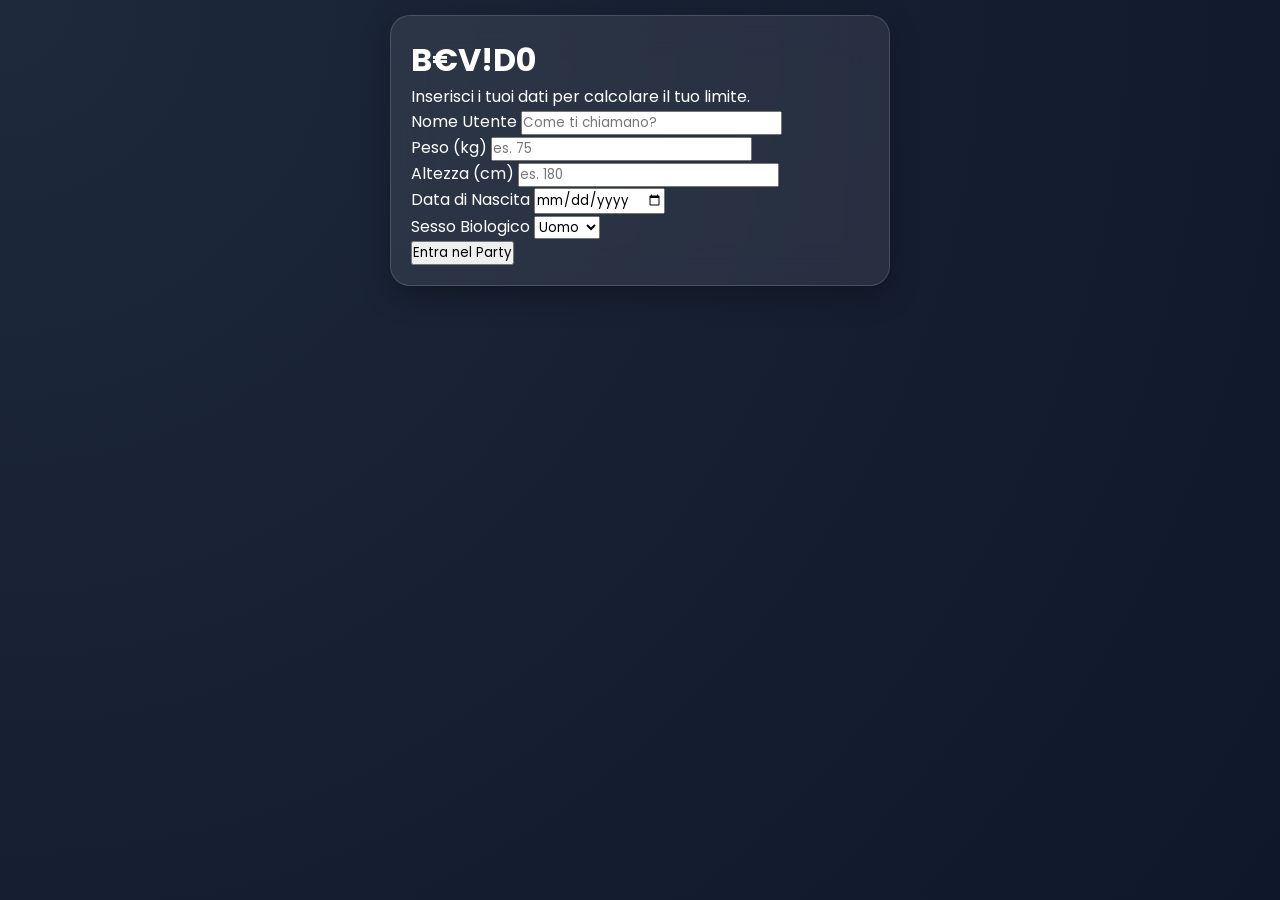
==== commit a57ffcc3: "Update dashboard.html" ====
--- a/dashboard.html
+++ b/dashboard.html
@@ -9,60 +9,37 @@
     <link rel="stylesheet" href="https://cdnjs.cloudflare.com/ajax/libs/font-awesome/6.0.0/css/all.min.css">
 </head>
 <body>
-
     <div class="glass-container">
-        <header class="dashboard-header">
-            <button onclick="location.href='home.html'" class="icon-btn"><i class="fa-solid fa-house"></i></button>
-            <h1 class="logo">Party<span>!</span></h1>
-            <button onclick="concludeSession()" class="btn-danger-small">Chiudi</button>
+        <header style="display:flex; justify-content:space-between; align-items:center; margin-bottom:20px;">
+            <button onclick="location.href='home.html'" style="background:none; border:none; color:white; font-size:1.5rem;"><i class="fa-solid fa-house"></i></button>
+            <h1 style="font-weight:800;">Party<span>!</span></h1>
+            <button onclick="concludeSession()" style="background:rgba(255,75,43,0.2); border:1px solid var(--danger); padding:5px 15px; border-radius:10px; color:white;">Fine</button>
         </header>
 
         <div class="gauge-section">
             <div class="gauge-container">
-                <svg viewBox="0 0 200 100" class="gauge">
+                <svg viewBox="0 0 200 100">
                     <path class="gauge-bg" d="M20,90 A80,80 0 0,1 180,90" fill="none" stroke-width="12" />
                     <path id="gaugeProgress" class="gauge-value" d="M20,90 A80,80 0 0,1 180,90" fill="none" stroke-width="12" stroke-dasharray="251.32" stroke-dashoffset="251.32" />
                 </svg>
-                <div class="gauge-text">
-                    <span id="bacValue">0.00</span>
-                    <small>g/L</small>
-                </div>
+                <span id="bacValue">0.00</span>
             </div>
             <p id="statusText" class="status-msg">Sei sobrio.</p>
-            <p id="driveTime" class="burn-timer" style="display:none; color:var(--warning);"><i class="fa-solid fa-car"></i> Guida: <strong id="driveValue">0h 0m</strong></p>
-            <p id="burnTime" class="burn-timer"><i class="fa-solid fa-clock"></i> Totale: <strong id="burnValue">0h 0m</strong></p>
+            <div style="display:flex; flex-direction:column; align-items:center;">
+                <p id="driveTime" class="burn-timer" style="display:none;"><i class="fa-solid fa-car"></i> Guida: <strong id="driveValue"></strong></p>
+                <p id="burnTime" class="burn-timer"><i class="fa-solid fa-clock"></i> Smaltimento: <strong id="burnValue">0h 0m</strong></p>
+            </div>
         </div>
 
-        <hr class="divider">
+        <div class="meal-grid">
+            <button class="meal-btn active" onclick="setMeal('Sano', 0.9)"><i class="fa-solid fa-leaf"></i><span>Sano</span></button>
+            <button class="meal-btn" onclick="setMeal('Sporco', 0.8)"><i class="fa-solid fa-burger"></i><span>Sporco</span></button>
+            <button class="meal-btn" onclick="setMeal('Pieno', 0.7)"><i class="fa-solid fa-utensils"></i><span>Pieno</span></button>
+            <button class="meal-btn" onclick="setMeal('Vuoto', 1.2)"><i class="fa-solid fa-warning"></i><span>Vuoto</span></button>
+        </div>
 
-        <section class="meal-section">
-            <h3>Stomaco <i class="fa-solid fa-circle-info" onclick="toggleInfoModal()"></i></h3>
-            <div class="meal-grid">
-                <button class="meal-btn" onclick="setMeal('Sano', 0.9)">
-                    <i class="fa-solid fa-leaf"></i><span>Sano</span>
-                </button>
-                <button class="meal-btn" onclick="setMeal('Sporco', 0.8)">
-                    <i class="fa-solid fa-burger"></i><span>Sporco</span>
-                </button>
-                <button class="meal-btn" onclick="setMeal('Pieno', 0.7)">
-                    <i class="fa-solid fa-utensils"></i><span>Pieno</span>
-                </button>
-                <button class="meal-btn danger-btn" onclick="setMeal('Vuoto', 1.2)">
-                    <i class="fa-solid fa-triangle-exclamation"></i><span>Vuoto</span>
-                </button>
-            </div>
-        </section>
-
-        <section class="drink-section" style="margin-top: 25px;">
-            <h3>Cosa Bevi?</h3>
-            <div class="search-box">
-                <i class="fa-solid fa-magnifying-glass"></i>
-                <input type="text" id="drinkSearch" placeholder="Cerca un drink..." onkeyup="filterDrinks()">
-            </div>
-            <div id="drinkList" class="quick-drinks"></div>
-        </section>
+        <div id="drinkList" class="quick-drinks"></div>
     </div>
-
     <script src="js/dashboard.js"></script>
 </body>
 </html>
--- a/style.css
+++ b/style.css
@@ -1,9 +1,5 @@
-/* =========================================
-   BASE & VARIABILI
-   ========================================= */
 :root {
     --primary: #00d4ff;
-    --secondary: #0055ff;
     --danger: #ff4b2b;
     --warning: #ffb400;
     --success: #00e676;
@@ -15,81 +11,40 @@
 
 body {
     background: radial-gradient(circle at top left, #1e293b, #0f172a);
-    color: white; min-height: 100vh; display: flex; flex-direction: column; align-items: center; padding: 15px; overflow-x: hidden;
+    color: white; min-height: 100vh; display: flex; flex-direction: column; align-items: center; padding: 15px;
 }
 
-/* CONTAINER */
 .glass-container {
     background: var(--glass); backdrop-filter: blur(20px); border: 1px solid var(--glass-border);
-    border-radius: 20px; padding: 20px; width: 100%; max-width: 500px; box-shadow: 0 10px 30px rgba(0,0,0,0.3); margin-bottom: 15px;
+    border-radius: 20px; padding: 20px; width: 100%; max-width: 500px; box-shadow: 0 10px 30px rgba(0,0,0,0.3);
 }
 
-/* HEADER */
-.dashboard-header { display: flex; justify-content: space-between; align-items: center; margin-bottom: 20px; width: 100%; }
-.logo { font-size: 1.8rem; font-weight: 800; color: white; }
-.logo span { color: var(--primary); }
+/* TACHIMETRO */
+.gauge-container { position: relative; width: 100%; max-width: 250px; margin: 0 auto; }
+.gauge-bg { stroke: rgba(255,255,255,0.1); stroke-linecap: round; }
+.gauge-value { stroke: var(--primary); stroke-linecap: round; transition: stroke-dashoffset 0.8s ease, stroke 0.4s ease; }
+#bacValue { font-size: 3rem; font-weight: 800; display: block; text-align: center; margin-top: -30px; }
+.status-msg { text-align: center; font-weight: 700; margin-top: 10px; font-size: 1rem; }
 
-/* TACHIMETRO */
-.gauge-section { display: flex; flex-direction: column; align-items: center; width: 100%; }
-.gauge-container { position: relative; width: 100%; max-width: 250px; height: auto; }
-.gauge { width: 100%; height: auto; }
-.gauge-bg { stroke: rgba(255,255,255,0.1); stroke-linecap: round; }
-.gauge-value { stroke: var(--primary); stroke-linecap: round; transition: stroke-dashoffset 0.8s ease-out; }
-.gauge-text { position: absolute; bottom: 5%; left: 50%; transform: translateX(-50%); text-align: center; width: 100%; }
-#bacValue { font-size: 3rem; font-weight: 800; display: block; line-height: 1; }
-.status-msg { text-align: center; font-weight: 600; margin-top: 10px; font-size: 0.9rem; }
-
-.burn-timer {
-    background: rgba(0,0,0,0.3); padding: 8px 15px; border-radius: 20px; font-size: 0.75rem;
-    margin-top: 5px; display: inline-flex; align-items: center; gap: 8px; font-weight: 600;
-}
-
-/* =========================================
-   BOTTONI STOMACO (FIX)
-   ========================================= */
-.meal-section h3 { margin-bottom: 15px; font-size: 1rem; }
-.meal-grid { display: grid; grid-template-columns: repeat(4, 1fr); gap: 8px; width: 100%; }
-
+/* PULSANTI STOMACO */
+.meal-grid { display: grid; grid-template-columns: repeat(4, 1fr); gap: 8px; margin-top: 15px; }
 .meal-btn {
     background: rgba(255,255,255,0.05); border: 1px solid var(--glass-border);
-    padding: 12px 5px; border-radius: 12px; color: white; cursor: pointer;
-    display: flex; flex-direction: column; align-items: center; gap: 5px; transition: 0.3s;
+    padding: 15px 5px; border-radius: 12px; color: white; cursor: pointer;
+    display: flex; flex-direction: column; align-items: center; gap: 8px; transition: 0.3s;
 }
-.meal-btn i { font-size: 1.2rem; color: var(--primary); }
-.meal-btn span { font-size: 0.6rem; font-weight: 600; text-transform: uppercase; }
+.meal-btn i { font-size: 1.4rem; color: var(--primary); }
+.meal-btn span { font-size: 0.65rem; font-weight: 700; text-transform: uppercase; }
+.meal-btn.active { background: rgba(0, 212, 255, 0.2); border-color: var(--primary); box-shadow: 0 0 15px rgba(0,212,255,0.3); }
 
-.meal-btn.active { 
-    background: rgba(0, 212, 255, 0.2); border-color: var(--primary); 
-    box-shadow: 0 0 15px rgba(0, 212, 255, 0.3); transform: translateY(-2px);
-}
-
-/* =========================================
-   LISTA DRINK (FIX CARDS)
-   ========================================= */
-.quick-drinks { 
-    display: grid; grid-template-columns: 1fr 1fr; gap: 10px; 
-    margin-top: 15px; width: 100%;
-}
-
+/* LISTA DRINK */
+.quick-drinks { display: grid; grid-template-columns: 1fr 1fr; gap: 12px; margin-top: 20px; }
 .drink-card {
     background: rgba(255,255,255,0.05); border: 1px solid var(--glass-border);
-    padding: 15px; border-radius: 15px; cursor: pointer; transition: 0.2s;
-    display: flex; flex-direction: column; justify-content: center; min-height: 80px;
+    padding: 15px; border-radius: 15px; cursor: pointer; display: flex; flex-direction: column;
 }
+.drink-card strong { font-size: 0.9rem; color: white; margin-bottom: 5px; }
+.drink-card small { color: #94a3b8; font-size: 0.75rem; }
 
-.drink-card:active { transform: scale(0.95); background: rgba(255,255,255,0.1); }
-.drink-card strong { font-size: 0.85rem; display: block; margin-bottom: 4px; color: white; }
-.drink-card small { font-size: 0.7rem; color: #94a3b8; }
-
-/* UTILS */
-.divider { border: none; border-top: 1px solid var(--glass-border); margin: 20px 0; width: 100%; }
-.icon-btn { background: none; border: none; color: white; font-size: 1.5rem; cursor: pointer; padding: 5px; }
-.btn-primary { background: linear-gradient(135deg, var(--primary), var(--secondary)); border: none; padding: 12px; border-radius: 10px; color: white; font-weight: 700; width: 100%; }
-.btn-danger-small { background: rgba(255, 75, 43, 0.2); border: 1px solid var(--danger); padding: 5px 12px; border-radius: 8px; color: white; font-size: 0.8rem; }
-.search-box { position: relative; margin: 15px 0; width: 100%; }
-.search-box input { width: 100%; background: rgba(255,255,255,0.05); border: 1px solid var(--glass-border); padding: 12px 12px 12px 40px; border-radius: 10px; color: white; }
-.search-box i { position: absolute; left: 15px; top: 50%; transform: translateY(-50%); color: #94a3b8; }
-
-/* MODALS */
-.modal-overlay { position: fixed; top: 0; left: 0; width: 100%; height: 100%; background: rgba(0,0,0,0.8); z-index: 1000; display: flex; justify-content: center; align-items: flex-end; }
-.modal-content { background: #1e293b; width: 100%; padding: 25px; border-radius: 20px 20px 0 0; }
+/* TIMER */
+.burn-timer { background: rgba(0,0,0,0.3); padding: 10px 15px; border-radius: 30px; font-size: 0.8rem; margin-top: 10px; display: inline-flex; align-items: center; gap: 8px; }
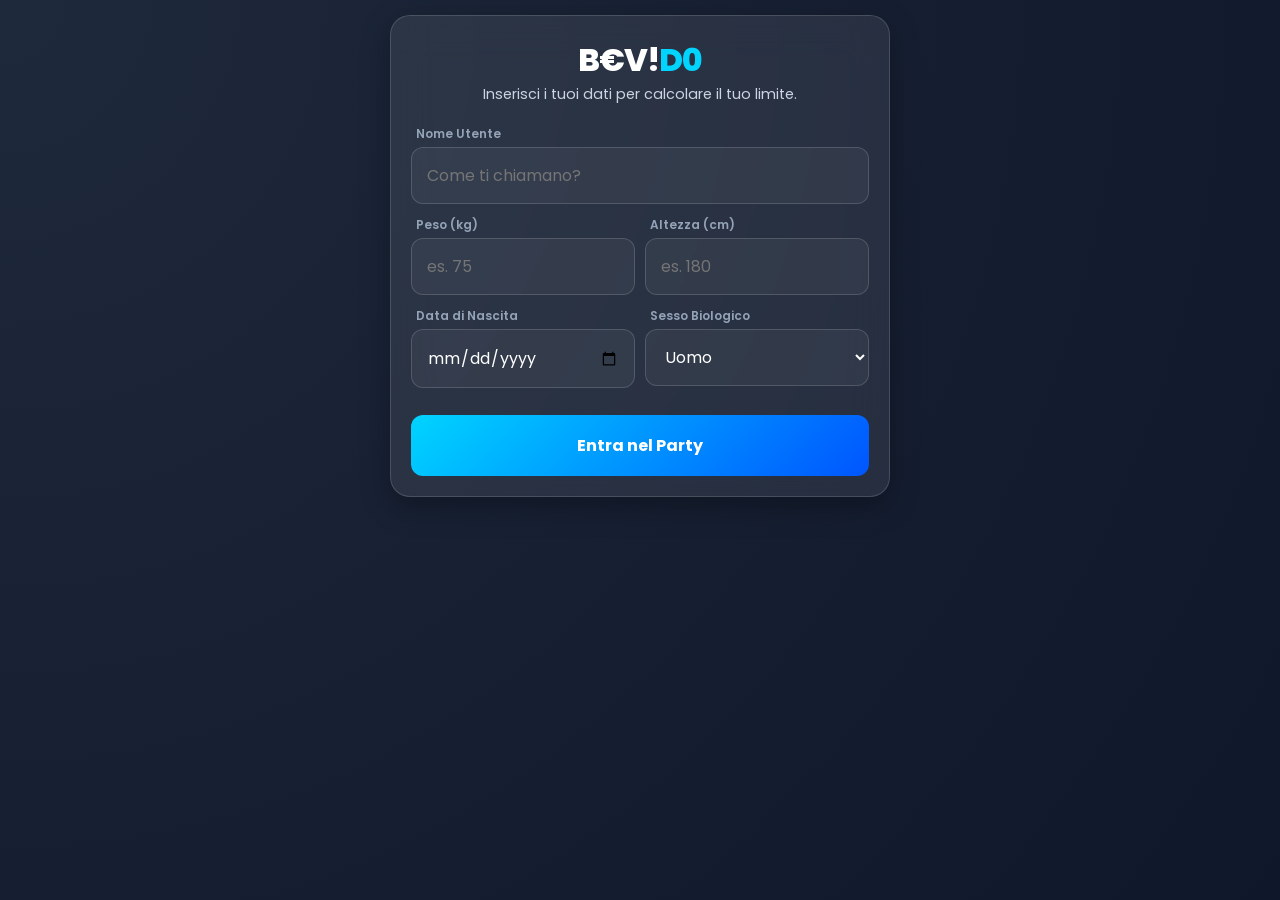
==== commit f8f83a9a: "Update dashboard.html" ====
--- a/dashboard.html
+++ b/dashboard.html
@@ -9,37 +9,214 @@
     <link rel="stylesheet" href="https://cdnjs.cloudflare.com/ajax/libs/font-awesome/6.0.0/css/all.min.css">
 </head>
 <body>
+
+    <!-- ============================================
+         MODAL: DRINK CONSUMATI
+         ============================================ -->
+    <div id="consumedModal" class="modal-overlay" style="display:none;">
+        <div class="glass-container modal-content">
+            <div style="display:flex; justify-content:space-between; align-items:center; margin-bottom:15px;">
+                <h3 style="color:var(--primary); margin:0;">
+                    <i class="fa-solid fa-list-ul"></i> Drink Consumati
+                </h3>
+                <button onclick="toggleConsumedModal()" style="background:none; border:none; color:#94a3b8; font-size:1.4rem; cursor:pointer;">
+                    <i class="fa-solid fa-xmark"></i>
+                </button>
+            </div>
+            <div id="consumedList"></div>
+        </div>
+    </div>
+
+    <!-- ============================================
+         MODAL: INFO SCIENTIFICHE
+         ============================================ -->
+    <div id="infoModal" class="modal-overlay" style="display:none;">
+        <div class="glass-container modal-content">
+            <div style="display:flex; justify-content:space-between; align-items:center; margin-bottom:15px;">
+                <h3 style="color:var(--primary); margin:0;">
+                    <i class="fa-solid fa-flask"></i> Come funziona il calcolo
+                </h3>
+                <button onclick="toggleInfoModal()" style="background:none; border:none; color:#94a3b8; font-size:1.4rem; cursor:pointer;">
+                    <i class="fa-solid fa-xmark"></i>
+                </button>
+            </div>
+            <p>
+                <i class="fa-solid fa-dna"></i>
+                <span>
+                    <strong>Formula di Watson</strong>
+                    Calcola l'acqua corporea totale in base a età, peso e altezza per stimare con precisione la distribuzione dell'alcol.
+                </span>
+            </p>
+            <p>
+                <i class="fa-solid fa-calculator"></i>
+                <span>
+                    <strong>Widmark Ottimizzata</strong>
+                    Il tasso alcolemico (g/L) viene calcolato con BAC = (grammi alcol) / (peso × r), dove r è il fattore di distribuzione corporea.
+                </span>
+            </p>
+            <p>
+                <i class="fa-solid fa-utensils"></i>
+                <span>
+                    <strong>Fattore Pasto</strong>
+                    Mangiare rallenta l'assorbimento. Stomaco pieno riduce il picco fino al 30%; a digiuno aumenta del 20%.
+                </span>
+            </p>
+            <p>
+                <i class="fa-solid fa-triangle-exclamation" style="color:var(--warning);"></i>
+                <span>
+                    <strong>Attenzione</strong>
+                    Il calcolo è una stima orientativa. Non sostituisce un etilometro certificato. Non guidare mai se hai bevuto.
+                </span>
+            </p>
+            <button onclick="toggleInfoModal()" class="btn-primary" style="margin-top:10px;">
+                Ho capito
+            </button>
+        </div>
+    </div>
+
+    <!-- ============================================
+         SCHERMATA PRINCIPALE
+         ============================================ -->
     <div class="glass-container">
-        <header style="display:flex; justify-content:space-between; align-items:center; margin-bottom:20px;">
-            <button onclick="location.href='home.html'" style="background:none; border:none; color:white; font-size:1.5rem;"><i class="fa-solid fa-house"></i></button>
-            <h1 style="font-weight:800;">Party<span>!</span></h1>
-            <button onclick="concludeSession()" style="background:rgba(255,75,43,0.2); border:1px solid var(--danger); padding:5px 15px; border-radius:10px; color:white;">Fine</button>
+
+        <!-- HEADER -->
+        <header class="dash-header">
+            <button onclick="location.href='home.html'" class="icon-btn">
+                <i class="fa-solid fa-house"></i>
+            </button>
+            <h1 class="dash-title">Party<span>!</span></h1>
+            <button onclick="concludeSession()" class="btn-end">
+                Fine
+            </button>
         </header>
 
-        <div class="gauge-section">
+        <!-- SEZIONE GAUGE: TACHIMETRO ALCOLEMICO -->
+        <section class="gauge-section">
+
+            <!-- SVG gauge con BAC sovrapposto -->
             <div class="gauge-container">
-                <svg viewBox="0 0 200 100">
-                    <path class="gauge-bg" d="M20,90 A80,80 0 0,1 180,90" fill="none" stroke-width="12" />
-                    <path id="gaugeProgress" class="gauge-value" d="M20,90 A80,80 0 0,1 180,90" fill="none" stroke-width="12" stroke-dasharray="251.32" stroke-dashoffset="251.32" />
+                <svg viewBox="0 0 200 110" xmlns="http://www.w3.org/2000/svg">
+                    <path
+                        class="gauge-bg"
+                        d="M20,90 A80,80 0 0,1 180,90"
+                        fill="none"
+                        stroke-width="12"
+                        stroke-linecap="round"
+                    />
+                    <path
+                        id="gaugeProgress"
+                        class="gauge-value"
+                        d="M20,90 A80,80 0 0,1 180,90"
+                        fill="none"
+                        stroke-width="12"
+                        stroke-linecap="round"
+                        stroke-dasharray="251.32"
+                        stroke-dashoffset="251.32"
+                    />
                 </svg>
-                <span id="bacValue">0.00</span>
-            </div>
+                <!-- Valore BAC centrato sotto l'arco -->
+                <div class="gauge-center-text">
+                    <span id="bacValue">0.00</span>
+                    <small class="gauge-unit">g/L</small>
+                </div>
+            </div>
+
+            <!-- Stato testuale -->
             <p id="statusText" class="status-msg">Sei sobrio.</p>
-            <div style="display:flex; flex-direction:column; align-items:center;">
-                <p id="driveTime" class="burn-timer" style="display:none;"><i class="fa-solid fa-car"></i> Guida: <strong id="driveValue"></strong></p>
-                <p id="burnTime" class="burn-timer"><i class="fa-solid fa-clock"></i> Smaltimento: <strong id="burnValue">0h 0m</strong></p>
-            </div>
-        </div>
-
-        <div class="meal-grid">
-            <button class="meal-btn active" onclick="setMeal('Sano', 0.9)"><i class="fa-solid fa-leaf"></i><span>Sano</span></button>
-            <button class="meal-btn" onclick="setMeal('Sporco', 0.8)"><i class="fa-solid fa-burger"></i><span>Sporco</span></button>
-            <button class="meal-btn" onclick="setMeal('Pieno', 0.7)"><i class="fa-solid fa-utensils"></i><span>Pieno</span></button>
-            <button class="meal-btn" onclick="setMeal('Vuoto', 1.2)"><i class="fa-solid fa-warning"></i><span>Vuoto</span></button>
-        </div>
-
-        <div id="drinkList" class="quick-drinks"></div>
+
+            <!-- Timer smaltimento e guida -->
+            <div class="timers-row">
+                <div id="driveTime" class="burn-timer" style="display:none;">
+                    <i id="driveIcon" class="fa-solid fa-car"></i>
+                    <span>
+                        <span id="driveLabel">Attesa Guida:</span>
+                        <strong id="driveValue"></strong>
+                    </span>
+                </div>
+                <div id="burnTime" class="burn-timer">
+                    <i class="fa-solid fa-clock"></i>
+                    <span>Smaltimento: <strong id="burnValue">0h 0m</strong></span>
+                </div>
+            </div>
+
+        </section>
+
+        <hr class="divider">
+
+        <!-- SEZIONE PASTO -->
+        <section class="meal-section">
+            <h3>
+                <i class="fa-solid fa-bowl-food" style="color:var(--primary);"></i>
+                Stomaco
+                <button onclick="toggleInfoModal()" class="info-icon">
+                    <i class="fa-solid fa-circle-info"></i>
+                </button>
+            </h3>
+
+            <div class="meal-grid four-cols">
+                <button class="meal-btn active" onclick="setMeal('Sano', 0.9)">
+                    <i class="fa-solid fa-leaf"></i>
+                    <span>Sano</span>
+                </button>
+                <button class="meal-btn" onclick="setMeal('Sporco', 0.8)">
+                    <i class="fa-solid fa-burger"></i>
+                    <span>Sporco</span>
+                </button>
+                <button class="meal-btn" onclick="setMeal('Pieno', 0.7)">
+                    <i class="fa-solid fa-utensils"></i>
+                    <span>Pieno</span>
+                </button>
+                <button class="meal-btn danger-btn" onclick="setMeal('Digiuno', 1.2)">
+                    <i class="fa-solid fa-triangle-exclamation"></i>
+                    <span>Digiuno</span>
+                </button>
+            </div>
+
+            <p id="mealWarning" class="warning-text">
+                Ottima scelta, mangiare rallenta l'assorbimento dell'alcol.
+            </p>
+        </section>
+
+        <hr class="divider">
+
+        <!-- SEZIONE DRINK -->
+        <section class="drink-section">
+
+            <!-- Intestazione con badge contatore e bottone lista -->
+            <div class="drink-header-row">
+                <h3>
+                    <i class="fa-solid fa-martini-glass-citrus" style="color:var(--primary);"></i>
+                    Aggiungi Drink
+                    <span id="drinkCounter" class="badge-count">0</span>
+                </h3>
+                <button
+                    onclick="toggleConsumedModal()"
+                    class="btn-secondary"
+                    style="width:auto; margin:0; padding:8px 14px; font-size:0.75rem;"
+                >
+                    <i class="fa-solid fa-list-ul"></i> Lista
+                </button>
+            </div>
+
+            <!-- Ricerca drink -->
+            <div class="search-box">
+                <i class="fa-solid fa-magnifying-glass"></i>
+                <input
+                    type="text"
+                    id="drinkSearch"
+                    placeholder="Cerca un drink..."
+                    oninput="filterDrinks()"
+                    autocomplete="off"
+                >
+            </div>
+
+            <!-- Griglia drink dal DB -->
+            <div id="drinkList" class="quick-drinks"></div>
+
+        </section>
+
     </div>
+
     <script src="js/dashboard.js"></script>
 </body>
 </html>
--- a/style.css
+++ b/style.css
@@ -1,50 +1,289 @@
+/* =========================================
+   BASE & VARIABILI GLOBALI (MOBILE-FIRST)
+   ========================================= */
 :root {
     --primary: #00d4ff;
+    --secondary: #0055ff;
     --danger: #ff4b2b;
     --warning: #ffb400;
     --success: #00e676;
+    --bg-dark: #0f172a;
     --glass: rgba(255, 255, 255, 0.08);
     --glass-border: rgba(255, 255, 255, 0.15);
 }
 
-* { margin: 0; padding: 0; box-sizing: border-box; font-family: 'Poppins', sans-serif; -webkit-tap-highlight-color: transparent; }
+* {
+    margin: 0;
+    padding: 0;
+    box-sizing: border-box;
+    font-family: 'Poppins', sans-serif;
+    -webkit-tap-highlight-color: transparent;
+}
 
 body {
     background: radial-gradient(circle at top left, #1e293b, #0f172a);
-    color: white; min-height: 100vh; display: flex; flex-direction: column; align-items: center; padding: 15px;
-}
-
+    color: white;
+    min-height: 100vh;
+    min-height: 100dvh; 
+    display: flex;
+    flex-direction: column;
+    align-items: center;
+    padding: 15px;
+    overflow-x: hidden;
+    overflow-y: auto;
+}
+
+/* =========================================
+   UI COMPONENTS MODERNI
+   ========================================= */
 .glass-container {
-    background: var(--glass); backdrop-filter: blur(20px); border: 1px solid var(--glass-border);
-    border-radius: 20px; padding: 20px; width: 100%; max-width: 500px; box-shadow: 0 10px 30px rgba(0,0,0,0.3);
-}
-
-/* TACHIMETRO */
-.gauge-container { position: relative; width: 100%; max-width: 250px; margin: 0 auto; }
+    background: var(--glass);
+    backdrop-filter: blur(20px);
+    -webkit-backdrop-filter: blur(20px);
+    border: 1px solid var(--glass-border);
+    border-radius: 20px;
+    padding: 20px;
+    width: 100%;
+    max-width: 500px;
+    box-shadow: 0 10px 30px 0 rgba(0, 0, 0, 0.3);
+    margin-bottom: 15px;
+}
+
+.text-center { text-align: center; }
+
+.logo {
+    font-size: 2rem;
+    font-weight: 800;
+    text-align: center;
+    letter-spacing: -1px;
+    color: white;
+}
+
+.logo span { color: var(--primary); }
+
+p.subtitle { color: #cbd5e1; font-size: 0.9rem; margin-bottom: 10px; }
+
+/* Form e Input */
+.form-group { display: flex; flex-direction: column; gap: 12px; margin-top: 20px; }
+.row { display: flex; gap: 10px; width: 100%; }
+.input-box { flex: 1; display: flex; flex-direction: column; gap: 4px; }
+label { font-size: 0.75rem; color: #94a3b8; margin-left: 5px; font-weight: 600; }
+
+input, select {
+    background: rgba(255, 255, 255, 0.05);
+    border: 1px solid var(--glass-border);
+    padding: 15px;
+    border-radius: 12px;
+    color: white;
+    font-size: 1rem;
+    outline: none;
+    transition: 0.3s;
+    width: 100%;
+}
+input:focus { border-color: var(--primary); background: rgba(255, 255, 255, 0.1); }
+
+/* =========================================
+   BOTTONI
+   ========================================= */
+.btn-primary {
+    background: linear-gradient(135deg, var(--primary), var(--secondary));
+    color: white; border: none; padding: 18px; border-radius: 12px;
+    font-weight: 700; font-size: 1rem; cursor: pointer; margin-top: 15px;
+    transition: all 0.2s ease; width: 100%;
+}
+.btn-primary:active { transform: scale(0.98); opacity: 0.9; }
+
+.btn-secondary {
+    background: rgba(255, 255, 255, 0.03); border: 1px solid var(--glass-border);
+    color: white; padding: 18px; border-radius: 12px; font-weight: 600;
+    cursor: pointer; width: 100%; margin-top: 10px; display: flex;
+    justify-content: center; align-items: center; gap: 8px;
+}
+.btn-secondary:active { background: rgba(255, 255, 255, 0.1); }
+
+.btn-danger-small {
+    background: rgba(255, 75, 43, 0.2); border: 1px solid var(--danger);
+    color: white; padding: 10px 18px; border-radius: 10px; cursor: pointer;
+    font-size: 0.8rem; font-weight: 600;
+}
+
+.icon-btn { 
+    color: white; font-size: 1.5rem; transition: 0.3s; background: none; border: none; cursor: pointer;
+    width: 44px; height: 44px; display: flex; align-items: center; justify-content: center;
+}
+.icon-btn:hover { color: var(--primary); }
+
+/* =========================================
+   DASHBOARD / GIORNATA
+   ========================================= */
+.dashboard-container { padding: 15px; }
+.dashboard-header { display: flex; justify-content: space-between; align-items: center; margin-bottom: 15px; width: 100%; }
+.dashboard-header h2 { font-size: 1.1rem; }
+.dashboard-header h2 span { color: var(--primary); }
+.header-actions { display: flex; gap: 5px; }
+
+/* Gauge / Tachimetro */
+.gauge-section { display: flex; flex-direction: column; align-items: center;}
+.gauge-container { position: relative; width: 100%; max-width: 250px; margin: 0 auto; height: auto;}
+.gauge { width: 100%; height: auto; }
 .gauge-bg { stroke: rgba(255,255,255,0.1); stroke-linecap: round; }
-.gauge-value { stroke: var(--primary); stroke-linecap: round; transition: stroke-dashoffset 0.8s ease, stroke 0.4s ease; }
-#bacValue { font-size: 3rem; font-weight: 800; display: block; text-align: center; margin-top: -30px; }
-.status-msg { text-align: center; font-weight: 700; margin-top: 10px; font-size: 1rem; }
-
-/* PULSANTI STOMACO */
-.meal-grid { display: grid; grid-template-columns: repeat(4, 1fr); gap: 8px; margin-top: 15px; }
-.meal-btn {
-    background: rgba(255,255,255,0.05); border: 1px solid var(--glass-border);
-    padding: 15px 5px; border-radius: 12px; color: white; cursor: pointer;
-    display: flex; flex-direction: column; align-items: center; gap: 8px; transition: 0.3s;
-}
-.meal-btn i { font-size: 1.4rem; color: var(--primary); }
-.meal-btn span { font-size: 0.65rem; font-weight: 700; text-transform: uppercase; }
-.meal-btn.active { background: rgba(0, 212, 255, 0.2); border-color: var(--primary); box-shadow: 0 0 15px rgba(0,212,255,0.3); }
-
-/* LISTA DRINK */
-.quick-drinks { display: grid; grid-template-columns: 1fr 1fr; gap: 12px; margin-top: 20px; }
-.drink-card {
-    background: rgba(255,255,255,0.05); border: 1px solid var(--glass-border);
-    padding: 15px; border-radius: 15px; cursor: pointer; display: flex; flex-direction: column;
-}
-.drink-card strong { font-size: 0.9rem; color: white; margin-bottom: 5px; }
-.drink-card small { color: #94a3b8; font-size: 0.75rem; }
-
-/* TIMER */
-.burn-timer { background: rgba(0,0,0,0.3); padding: 10px 15px; border-radius: 30px; font-size: 0.8rem; margin-top: 10px; display: inline-flex; align-items: center; gap: 8px; }
+.gauge-value { stroke: var(--primary); stroke-linecap: round; transition: stroke-dashoffset 0.8s ease-out, stroke 0.4s ease; }
+.gauge-text { position: absolute; bottom: 5%; left: 50%; transform: translateX(-50%); text-align: center; width: 100%; }
+#bacValue { font-size: 3rem; font-weight: 800; display: block; line-height: 1; margin-bottom: -5px; }
+.status-msg { text-align: center; font-weight: 600; margin-top: 10px; font-size: 0.9rem; transition: color 0.4s ease;}
+
+.burn-timer {
+    background: rgba(0, 0, 0, 0.3); padding: 10px 20px; border-radius: 30px;
+    font-size: 0.8rem; margin-top: 5px; display: inline-flex; align-items: center;
+    gap: 8px; font-weight: 600; transition: background 0.4s, color 0.4s;
+}
+.divider { border: none; border-top: 1px solid var(--glass-border); margin: 20px 0; width: 100%; }
+
+/* Sezione Pasti */
+.meal-section h3 { display: flex; align-items: center; gap: 8px; font-size: 1rem; margin-bottom: 10px; }
+.info-icon { cursor: pointer; color: var(--primary); font-size: 1.1rem; padding: 5px; }
+.meal-grid.four-cols { display: grid; grid-template-columns: repeat(4, 1fr); gap: 8px; }
+
+.meal-btn { 
+    background: rgba(255,255,255,0.03); border: 2px solid transparent; height: 85px;
+    border-radius: 14px; color: white; cursor: pointer; display: flex; flex-direction: column; 
+    align-items: center; justify-content: center; gap: 5px; transition: all 0.3s cubic-bezier(0.4, 0, 0.2, 1); padding: 5px;
+}
+.meal-btn i { font-size: 1.4rem; color: var(--primary); transition: 0.3s; }
+.meal-btn span { font-size: 0.65rem; text-align: center; font-weight: 600; line-height: 1.1; word-break: break-all;}
+.meal-btn:hover { background: rgba(255, 255, 255, 0.08); transform: translateY(-2px); }
+
+.meal-btn.active { 
+    background: rgba(0, 212, 255, 0.15); border-color: var(--primary); 
+    box-shadow: 0 0 15px rgba(0, 212, 255, 0.3), inset 0 0 10px rgba(0, 212, 255, 0.1); transform: translateY(-3px) scale(1.03);
+}
+.meal-btn.active i { color: var(--primary); text-shadow: 0 0 8px var(--primary); }
+.meal-btn.active span { font-weight: 800; color: white; }
+
+.danger-btn.active { 
+    background: rgba(255, 75, 43, 0.15) !important; border-color: var(--danger) !important; 
+    box-shadow: 0 0 15px rgba(255, 75, 43, 0.3), inset 0 0 10px rgba(255, 75, 43, 0.1) !important;
+}
+.danger-btn.active i { color: var(--danger) !important; text-shadow: 0 0 8px var(--danger) !important; }
+
+.warning-text { font-size: 0.75rem; margin-top: 10px; text-align: center; min-height: 20px; color: #94a3b8; line-height: 1.3;}
+
+/* Drink Section & Ricerca */
+.drink-header-row { display: flex; justify-content: space-between; align-items: center; margin-bottom: 10px; }
+.drink-header-row h3 { font-size: 1rem; }
+.badge-count { background: var(--primary); color: var(--bg-dark); font-weight: 800; border-radius: 50%; padding: 2px 8px; font-size: 0.8rem; margin-left: 5px;}
+
+.search-box { position: relative; margin: 10px 0; }
+.search-box i { position: absolute; left: 15px; top: 50%; transform: translateY(-50%); color: #94a3b8; }
+.search-box input { width: 100%; padding-left: 45px; }
+
+.quick-drinks { 
+    display: grid; grid-template-columns: repeat(2, 1fr); gap: 12px; 
+    max-height: 250px; overflow-y: auto; padding-right: 5px; margin-top: 10px;
+}
+.drink-card { 
+    background: rgba(255,255,255,0.05); padding: 12px; border-radius: 12px; cursor: pointer; 
+    border: 1px solid var(--glass-border); transition: 0.2s; display: flex; flex-direction: column; 
+    justify-content: center; gap: 4px; min-height: 80px; height: auto;
+}
+.drink-card:active { border-color: var(--primary); background: rgba(0, 212, 255, 0.15); transform: scale(0.95); }
+.drink-card strong { font-size: 0.85rem; line-height: 1.2; word-wrap: break-word; color: white; font-weight: 600;}
+.drink-card small { opacity: 0.7; font-size: 0.7rem; color: #94a3b8; }
+
+/* =========================================
+   MODALS (POPUP DI SISTEMA E INFO)
+   ========================================= */
+.modal-overlay {
+    position: fixed; top: 0; left: 0; width: 100%; height: 100%;
+    background: rgba(0,0,0,0.8); backdrop-filter: blur(8px); display: flex; 
+    justify-content: center; align-items: end; z-index: 1000; padding: 10px;
+}
+.modal-content { 
+    max-width: 500px; max-height: 90vh; overflow-y: auto; padding: 25px; text-align: left; 
+    border-radius: 20px 20px 0 0; animation: slideUp 0.3s ease-out; width: 100%;
+}
+.modal-content h3 { font-size: 1.1rem; margin-bottom: 15px; color: var(--primary); }
+.modal-content p { font-size: 0.85rem; margin-bottom: 12px; color: #cbd5e1; line-height: 1.5; display: flex; gap: 10px;}
+.modal-content p i { color: var(--primary); width: 20px; text-align: center; margin-top: 3px;}
+.modal-content strong { color: white; font-size: 0.9rem; display: block;}
+
+@keyframes slideUp { from { transform: translateY(100%); } to { transform: translateY(0); } }
+
+.alert-overlay {
+    position: fixed; top: 0; left: 0; width: 100%; height: 100%;
+    background: rgba(0,0,0,0.8); backdrop-filter: blur(8px); display: flex; 
+    justify-content: center; align-items: center; z-index: 9999; padding: 20px;
+}
+.alert-box { border-radius: 20px !important; text-align: center; }
+
+/* =========================================
+   LISTE DRINK CONSUMATI E STATISTICHE
+   ========================================= */
+.stats-list { display: flex; flex-direction: column; gap: 12px; margin-top: 15px; overflow-y: auto; padding-right: 5px; max-height: 400px;}
+.stats-card {
+    background: rgba(255, 255, 255, 0.05); padding: 15px; border-radius: 16px; display: flex; justify-content: space-between; align-items: center;
+    border: 1px solid var(--glass-border); border-left: 5px solid var(--primary); transition: 0.3s;
+}
+.stats-info-group { display: flex; flex-direction: column; gap: 8px; }
+.stats-action-group { display: flex; align-items: center; gap: 15px; }
+.date-texts { display: flex; flex-direction: column; }
+.date-texts strong { font-size: 0.95rem; color: white; line-height: 1.2;}
+.date-texts span { font-size: 0.75rem; color: #94a3b8; }
+.date-texts span i { font-size: 0.7rem; margin-right: 3px; }
+
+.delete-single-btn {
+    background: rgba(255, 75, 43, 0.15); border: 1px solid rgba(255, 75, 43, 0.3); color: var(--danger); width: 38px; height: 38px; border-radius: 10px; cursor: pointer;
+    display: flex; justify-content: center; align-items: center; transition: 0.2s; font-size: 1.1rem;
+}
+.delete-single-btn:active { background: var(--danger); color: white; transform: scale(0.90); }
+
+.consumed-drink-item {
+    background: rgba(255,255,255,0.03); border: 1px solid var(--glass-border);
+    padding: 12px 15px; border-radius: 12px; display: flex; justify-content: space-between; align-items: center;
+}
+.consumed-drink-info strong { display: block; font-size: 0.9rem; margin-bottom: 3px;}
+.consumed-drink-info span { font-size: 0.7rem; color: #94a3b8;}
+
+/* =========================================
+   HOME HUB (Corretto adattamento schermo)
+   ========================================= */
+.home-hub { width: 100%; display: flex; flex-direction: column; padding: 15px; margin-bottom: 0; }
+.home-header { display: flex; justify-content: space-between; align-items: center; margin-bottom: 10px; padding-bottom: 10px; border-bottom: 1px solid var(--glass-border); }
+.home-content-wrapper { display: flex; flex-direction: column; gap: 15px; }
+.section-title { font-size: 0.95rem; color: #cbd5e1; margin-bottom: 0px; font-weight: 600; }
+.widget-card { background: rgba(255, 255, 255, 0.04); border: 1px solid var(--glass-border); border-radius: 16px; padding: 15px; margin-bottom: 5px; }
+.active-session-widget { background: rgba(0, 212, 255, 0.08); border-color: var(--primary); text-align: center; }
+.widget-header h3 { font-size: 0.9rem; color: var(--primary); margin-bottom: 5px; }
+.huge-text { font-size: 2.8rem; font-weight: 800; color: white; line-height: 1; margin-bottom: 5px; }
+.stats-grid-2 { display: grid; grid-template-columns: 1fr 1fr; gap: 10px; margin-bottom: 5px; }
+.stat-box { background: rgba(255, 255, 255, 0.05); border: 1px solid var(--glass-border); border-radius: 16px; padding: 10px; display: flex; flex-direction: column; align-items: center; justify-content: center; }
+.stat-box i { font-size: 1.2rem; color: var(--primary); margin-bottom: 5px; }
+.stat-box h4 { font-size: 1.5rem; font-weight: 800; }
+.stat-box span { font-size: 0.7rem; color: #94a3b8; text-transform: uppercase; letter-spacing: 1px; }
+.profile-info { display: flex; justify-content: space-between; background: rgba(0,0,0,0.2); padding: 12px; border-radius: 12px; }
+.info-item { display: flex; flex-direction: column; align-items: center; gap: 3px; font-weight: 600; font-size: 0.85rem;}
+.info-item i { color: var(--primary); font-size: 1rem;}
+
+@keyframes pulse { 0% { transform: scale(0.95); opacity: 0.8; } 50% { transform: scale(1.1); opacity: 1; } 100% { transform: scale(0.95); opacity: 0.8; } }
+.pulse-btn { animation: shadowPulse 2s infinite; }
+@keyframes shadowPulse { 0% { box-shadow: 0 0 0 0 rgba(0, 212, 255, 0.4); } 70% { box-shadow: 0 0 0 15px rgba(0, 212, 255, 0); } 100% { box-shadow: 0 0 0 0 rgba(0, 212, 255, 0); } }
+
+/* =========================================
+   ANIMAZIONI CARICAMENTO INIZIALE
+   ========================================= */
+.loader-overlay {
+    position: fixed; top: 0; left: 0; width: 100%; height: 100%;
+    background: radial-gradient(circle at top left, #1e293b, #0f172a);
+    display: flex; flex-direction: column; justify-content: center; align-items: center;
+    z-index: 10000;
+}
+.spinner {
+    width: 60px; height: 60px;
+    border: 6px solid rgba(0, 212, 255, 0.1); border-top: 6px solid var(--primary);
+    border-radius: 50%; animation: spin 1s linear infinite; margin-bottom: 20px;
+}
+@keyframes spin { 0% { transform: rotate(0deg); } 100% { transform: rotate(360deg); } }
+.loader-text {
+    color: var(--primary); font-size: 1.1rem; font-weight: 600;
+    letter-spacing: 1px; animation: pulse 1.5s infinite;
+}
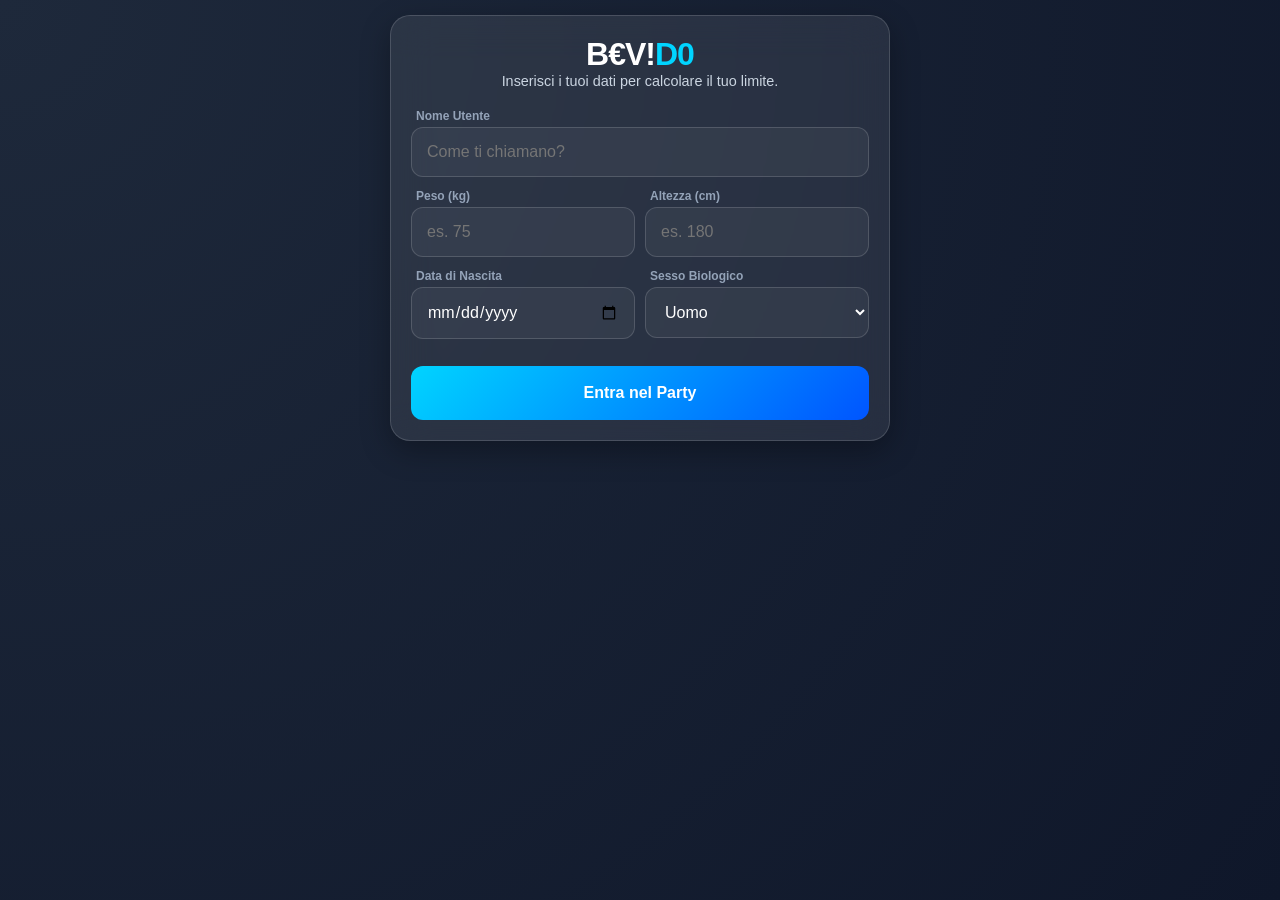
==== commit 666db7cf: "Update dashboard.html" ====
--- a/dashboard.html
+++ b/dashboard.html
@@ -4,6 +4,9 @@
     <meta charset="UTF-8">
     <meta name="viewport" content="width=device-width, initial-scale=1.0, maximum-scale=1.0, user-scalable=no">
     <title>B€V!D0 - Party</title>
+    <link rel="icon" type="image/png" href="assets/icon.png">
+    <link rel="apple-touch-icon" href="assets/icon.png">
+    <meta name="theme-color" content="#0f172a">
     <link href="https://fonts.googleapis.com/css2?family=Poppins:wght@400;600;800&display=swap" rel="stylesheet">
     <link rel="stylesheet" href="style.css">
     <link rel="stylesheet" href="https://cdnjs.cloudflare.com/ajax/libs/font-awesome/6.0.0/css/all.min.css">
@@ -156,11 +159,11 @@
             <div class="meal-grid four-cols">
                 <button class="meal-btn active" onclick="setMeal('Sano', 0.9)">
                     <i class="fa-solid fa-leaf"></i>
-                    <span>Sano</span>
+                    <span>Leggero</span>
                 </button>
                 <button class="meal-btn" onclick="setMeal('Sporco', 0.8)">
                     <i class="fa-solid fa-burger"></i>
-                    <span>Sporco</span>
+                    <span>Normale</span>
                 </button>
                 <button class="meal-btn" onclick="setMeal('Pieno', 0.7)">
                     <i class="fa-solid fa-utensils"></i>
--- a/style.css
+++ b/style.css
@@ -2,13 +2,13 @@
    BASE & VARIABILI GLOBALI (MOBILE-FIRST)
    ========================================= */
 :root {
-    --primary: #00d4ff;
-    --secondary: #0055ff;
-    --danger: #ff4b2b;
-    --warning: #ffb400;
-    --success: #00e676;
-    --bg-dark: #0f172a;
-    --glass: rgba(255, 255, 255, 0.08);
+    --primary:      #00d4ff;
+    --secondary:    #0055ff;
+    --danger:       #ff4b2b;
+    --warning:      #ffb400;
+    --success:      #00e676;
+    --bg-dark:      #0f172a;
+    --glass:        rgba(255, 255, 255, 0.08);
     --glass-border: rgba(255, 255, 255, 0.15);
 }
 
@@ -24,7 +24,7 @@
     background: radial-gradient(circle at top left, #1e293b, #0f172a);
     color: white;
     min-height: 100vh;
-    min-height: 100dvh; 
+    min-height: 100dvh;
     display: flex;
     flex-direction: column;
     align-items: center;
@@ -58,16 +58,41 @@
     letter-spacing: -1px;
     color: white;
 }
-
 .logo span { color: var(--primary); }
 
-p.subtitle { color: #cbd5e1; font-size: 0.9rem; margin-bottom: 10px; }
-
-/* Form e Input */
-.form-group { display: flex; flex-direction: column; gap: 12px; margin-top: 20px; }
-.row { display: flex; gap: 10px; width: 100%; }
-.input-box { flex: 1; display: flex; flex-direction: column; gap: 4px; }
-label { font-size: 0.75rem; color: #94a3b8; margin-left: 5px; font-weight: 600; }
+p.subtitle {
+    color: #cbd5e1;
+    font-size: 0.9rem;
+    margin-bottom: 10px;
+}
+
+/* ——— Form e Input ——— */
+.form-group {
+    display: flex;
+    flex-direction: column;
+    gap: 12px;
+    margin-top: 20px;
+}
+
+.row {
+    display: flex;
+    gap: 10px;
+    width: 100%;
+}
+
+.input-box {
+    flex: 1;
+    display: flex;
+    flex-direction: column;
+    gap: 4px;
+}
+
+label {
+    font-size: 0.75rem;
+    color: #94a3b8;
+    margin-left: 5px;
+    font-weight: 600;
+}
 
 input, select {
     background: rgba(255, 255, 255, 0.05);
@@ -80,210 +105,1075 @@
     transition: 0.3s;
     width: 100%;
 }
-input:focus { border-color: var(--primary); background: rgba(255, 255, 255, 0.1); }
+input:focus {
+    border-color: var(--primary);
+    background: rgba(255, 255, 255, 0.1);
+}
 
 /* =========================================
    BOTTONI
    ========================================= */
 .btn-primary {
     background: linear-gradient(135deg, var(--primary), var(--secondary));
-    color: white; border: none; padding: 18px; border-radius: 12px;
-    font-weight: 700; font-size: 1rem; cursor: pointer; margin-top: 15px;
-    transition: all 0.2s ease; width: 100%;
-}
-.btn-primary:active { transform: scale(0.98); opacity: 0.9; }
+    color: white;
+    border: none;
+    padding: 18px;
+    border-radius: 12px;
+    font-weight: 700;
+    font-size: 1rem;
+    cursor: pointer;
+    margin-top: 15px;
+    transition: all 0.2s ease;
+    width: 100%;
+}
+.btn-primary:active {
+    transform: scale(0.98);
+    opacity: 0.9;
+}
 
 .btn-secondary {
-    background: rgba(255, 255, 255, 0.03); border: 1px solid var(--glass-border);
-    color: white; padding: 18px; border-radius: 12px; font-weight: 600;
-    cursor: pointer; width: 100%; margin-top: 10px; display: flex;
-    justify-content: center; align-items: center; gap: 8px;
+    background: rgba(255, 255, 255, 0.03);
+    border: 1px solid var(--glass-border);
+    color: white;
+    padding: 18px;
+    border-radius: 12px;
+    font-weight: 600;
+    cursor: pointer;
+    width: 100%;
+    margin-top: 10px;
+    display: flex;
+    justify-content: center;
+    align-items: center;
+    gap: 8px;
 }
 .btn-secondary:active { background: rgba(255, 255, 255, 0.1); }
 
 .btn-danger-small {
-    background: rgba(255, 75, 43, 0.2); border: 1px solid var(--danger);
-    color: white; padding: 10px 18px; border-radius: 10px; cursor: pointer;
-    font-size: 0.8rem; font-weight: 600;
-}
-
-.icon-btn { 
-    color: white; font-size: 1.5rem; transition: 0.3s; background: none; border: none; cursor: pointer;
-    width: 44px; height: 44px; display: flex; align-items: center; justify-content: center;
+    background: rgba(255, 75, 43, 0.2);
+    border: 1px solid var(--danger);
+    color: white;
+    padding: 10px 18px;
+    border-radius: 10px;
+    cursor: pointer;
+    font-size: 0.8rem;
+    font-weight: 600;
+}
+
+.icon-btn {
+    color: white;
+    font-size: 1.5rem;
+    transition: 0.3s;
+    background: none;
+    border: none;
+    cursor: pointer;
+    width: 44px;
+    height: 44px;
+    display: flex;
+    align-items: center;
+    justify-content: center;
 }
 .icon-btn:hover { color: var(--primary); }
 
 /* =========================================
-   DASHBOARD / GIORNATA
+   DASHBOARD HEADER
+   ========================================= */
+.dash-header {
+    display: flex;
+    justify-content: space-between;
+    align-items: center;
+    margin-bottom: 20px;
+}
+
+.dash-title {
+    font-size: 1.4rem;
+    font-weight: 800;
+    letter-spacing: -0.5px;
+}
+.dash-title span { color: var(--primary); }
+
+.btn-end {
+    background: rgba(255, 75, 43, 0.15);
+    border: 1px solid var(--danger);
+    color: white;
+    font-size: 0.85rem;
+    font-weight: 700;
+    padding: 8px 18px;
+    border-radius: 10px;
+    cursor: pointer;
+    transition: background 0.2s;
+}
+.btn-end:active { background: rgba(255, 75, 43, 0.4); }
+
+/* =========================================
+   GAUGE / TACHIMETRO
+   ========================================= */
+.gauge-section {
+    display: flex;
+    flex-direction: column;
+    align-items: center;
+    gap: 8px;
+    padding: 5px 0 10px;
+}
+
+.gauge-container {
+    position: relative;
+    width: 100%;
+    max-width: 240px;
+}
+
+.gauge-container svg {
+    width: 100%;
+    height: auto;
+    display: block;
+}
+
+.gauge-bg {
+    stroke: rgba(255, 255, 255, 0.1);
+    stroke-linecap: round;
+}
+
+.gauge-value {
+    stroke: var(--success);
+    stroke-linecap: round;
+    /* Transizione fluida da 1s per sincronizzarsi al setInterval del JS */
+    transition: stroke-dashoffset 1s linear, stroke 0.4s ease;
+}
+
+/* Valore BAC centrato sotto il semicerchio */
+.gauge-center-text {
+    position: absolute;
+    bottom: 0;
+    left: 50%;
+    transform: translateX(-50%);
+    text-align: center;
+    line-height: 1;
+    pointer-events: none;
+}
+
+#bacValue {
+    display: block;
+    font-size: 2.8rem;
+    font-weight: 800;
+    color: var(--success);
+    transition: color 0.4s ease;
+    line-height: 1;
+}
+
+.gauge-unit {
+    display: block;
+    font-size: 0.7rem;
+    color: #94a3b8;
+    font-weight: 600;
+    letter-spacing: 1px;
+    text-transform: uppercase;
+    margin-top: 2px;
+}
+
+/* Stato testuale */
+.status-msg {
+    text-align: center;
+    font-weight: 700;
+    font-size: 0.85rem;
+    letter-spacing: 0.5px;
+    text-transform: uppercase;
+    transition: color 0.4s ease;
+    color: var(--success);
+    margin: 0;
+    min-height: 22px;
+}
+
+/* Pulsazione per livelli critici (fermati / coma) — aggiunta via JS */
+.status-msg.critical {
+    animation: criticalPulse 0.9s ease-in-out infinite;
+}
+
+@keyframes criticalPulse {
+    0%   { opacity: 1;   transform: scale(1);    }
+    50%  { opacity: 0.6; transform: scale(1.04); }
+    100% { opacity: 1;   transform: scale(1);    }
+}
+
+/* Timers row */
+.timers-row {
+    display: flex;
+    flex-wrap: wrap;
+    justify-content: center;
+    gap: 8px;
+    margin-top: 4px;
+}
+
+.burn-timer {
+    background: rgba(0, 0, 0, 0.3);
+    padding: 10px 20px;
+    border-radius: 30px;
+    font-size: 0.8rem;
+    display: inline-flex;
+    align-items: center;
+    gap: 8px;
+    font-weight: 600;
+    transition: background 0.4s, color 0.4s;
+}
+
+.divider {
+    border: none;
+    border-top: 1px solid var(--glass-border);
+    margin: 18px 0;
+    width: 100%;
+}
+
+/* =========================================
+   SEZIONE PASTO
+   ========================================= */
+.meal-section {
+    padding: 5px 0;
+}
+
+.meal-section h3 {
+    display: flex;
+    align-items: center;
+    gap: 8px;
+    font-size: 1rem;
+    margin-bottom: 12px;
+    color: white;
+}
+
+.info-icon {
+    cursor: pointer;
+    color: var(--primary);
+    font-size: 1.1rem;
+    padding: 5px;
+    background: none;
+    border: none;
+    line-height: 1;
+}
+
+.meal-grid.four-cols {
+    display: grid;
+    grid-template-columns: repeat(4, 1fr);
+    gap: 8px;
+}
+
+.meal-btn {
+    background: rgba(255, 255, 255, 0.03);
+    border: 2px solid transparent;
+    height: 85px;
+    border-radius: 14px;
+    color: white;
+    cursor: pointer;
+    display: flex;
+    flex-direction: column;
+    align-items: center;
+    justify-content: center;
+    gap: 5px;
+    transition: all 0.3s cubic-bezier(0.4, 0, 0.2, 1);
+    padding: 5px;
+}
+.meal-btn i {
+    font-size: 1.4rem;
+    color: var(--primary);
+    transition: 0.3s;
+}
+.meal-btn span {
+    font-size: 0.65rem;
+    text-align: center;
+    font-weight: 600;
+    line-height: 1.1;
+    word-break: break-all;
+}
+.meal-btn:hover {
+    background: rgba(255, 255, 255, 0.08);
+    transform: translateY(-2px);
+}
+
+.meal-btn.active {
+    background: rgba(0, 212, 255, 0.15);
+    border-color: var(--primary);
+    box-shadow:
+        0 0 15px rgba(0, 212, 255, 0.3),
+        inset 0 0 10px rgba(0, 212, 255, 0.1);
+    transform: translateY(-3px) scale(1.03);
+}
+.meal-btn.active i {
+    color: var(--primary);
+    text-shadow: 0 0 8px var(--primary);
+}
+.meal-btn.active span {
+    font-weight: 800;
+    color: white;
+}
+
+.danger-btn.active {
+    background: rgba(255, 75, 43, 0.15) !important;
+    border-color: var(--danger) !important;
+    box-shadow:
+        0 0 15px rgba(255, 75, 43, 0.3),
+        inset 0 0 10px rgba(255, 75, 43, 0.1) !important;
+}
+.danger-btn.active i {
+    color: var(--danger) !important;
+    text-shadow: 0 0 8px var(--danger) !important;
+}
+
+.warning-text {
+    font-size: 0.75rem;
+    margin-top: 10px;
+    text-align: center;
+    min-height: 20px;
+    color: #94a3b8;
+    line-height: 1.3;
+}
+
+/* =========================================
+   SEZIONE DRINK
+   ========================================= */
+.drink-section {
+    padding: 5px 0;
+}
+
+.drink-header-row {
+    display: flex;
+    justify-content: space-between;
+    align-items: center;
+    margin-bottom: 10px;
+}
+
+.drink-header-row h3 {
+    display: flex;
+    align-items: center;
+    gap: 8px;
+    font-size: 1rem;
+    color: white;
+    margin: 0;
+}
+
+.badge-count {
+    background: var(--primary);
+    color: var(--bg-dark);
+    font-weight: 800;
+    border-radius: 50%;
+    padding: 2px 8px;
+    font-size: 0.8rem;
+    margin-left: 5px;
+}
+
+.search-box {
+    position: relative;
+    margin: 10px 0;
+}
+.search-box i {
+    position: absolute;
+    left: 15px;
+    top: 50%;
+    transform: translateY(-50%);
+    color: #94a3b8;
+}
+.search-box input {
+    width: 100%;
+    padding-left: 45px;
+}
+
+.quick-drinks {
+    display: grid;
+    grid-template-columns: repeat(2, 1fr);
+    gap: 12px;
+    max-height: 250px;
+    overflow-y: auto;
+    padding-right: 5px;
+    margin-top: 10px;
+}
+
+.drink-card {
+    background: rgba(255, 255, 255, 0.05);
+    padding: 12px;
+    border-radius: 12px;
+    cursor: pointer;
+    border: 1px solid var(--glass-border);
+    transition: 0.2s;
+    display: flex;
+    flex-direction: column;
+    justify-content: center;
+    gap: 4px;
+    min-height: 80px;
+    height: auto;
+}
+.drink-card:active {
+    border-color: var(--primary);
+    background: rgba(0, 212, 255, 0.15);
+    transform: scale(0.95);
+}
+.drink-card strong {
+    font-size: 0.85rem;
+    line-height: 1.2;
+    word-wrap: break-word;
+    color: white;
+    font-weight: 600;
+}
+.drink-card small {
+    opacity: 0.7;
+    font-size: 0.7rem;
+    color: #94a3b8;
+}
+
+/* =========================================
+   MODALS
+   ========================================= */
+.modal-overlay {
+    position: fixed;
+    top: 0;
+    left: 0;
+    width: 100%;
+    height: 100%;
+    background: rgba(0, 0, 0, 0.8);
+    backdrop-filter: blur(8px);
+    display: flex;
+    justify-content: center;
+    align-items: flex-end;
+    z-index: 1000;
+    padding: 10px;
+}
+
+.modal-content {
+    max-width: 500px;
+    max-height: 90vh;
+    overflow-y: auto;
+    padding: 25px;
+    text-align: left;
+    border-radius: 20px 20px 0 0;
+    animation: slideUp 0.3s ease-out;
+    width: 100%;
+}
+.modal-content h3 {
+    font-size: 1.1rem;
+    margin-bottom: 15px;
+    color: var(--primary);
+}
+.modal-content p {
+    font-size: 0.85rem;
+    margin-bottom: 12px;
+    color: #cbd5e1;
+    line-height: 1.5;
+    display: flex;
+    gap: 10px;
+}
+.modal-content p i {
+    color: var(--primary);
+    width: 20px;
+    text-align: center;
+    margin-top: 3px;
+}
+.modal-content strong {
+    color: white;
+    font-size: 0.9rem;
+    display: block;
+}
+
+@keyframes slideUp {
+    from { transform: translateY(100%); }
+    to   { transform: translateY(0);    }
+}
+
+.alert-overlay {
+    position: fixed;
+    top: 0;
+    left: 0;
+    width: 100%;
+    height: 100%;
+    background: rgba(0, 0, 0, 0.8);
+    backdrop-filter: blur(8px);
+    display: flex;
+    justify-content: center;
+    align-items: center;
+    z-index: 9999;
+    padding: 20px;
+}
+.alert-box {
+    border-radius: 20px !important;
+    text-align: center;
+}
+
+/* =========================================
+   DRINK CONSUMATI E STATISTICHE
+   ========================================= */
+.stats-list {
+    display: flex;
+    flex-direction: column;
+    gap: 12px;
+    margin-top: 15px;
+    overflow-y: auto;
+    padding-right: 5px;
+    max-height: 400px;
+}
+
+.stats-card {
+    background: rgba(255, 255, 255, 0.05);
+    padding: 15px;
+    border-radius: 16px;
+    display: flex;
+    justify-content: space-between;
+    align-items: center;
+    border: 1px solid var(--glass-border);
+    border-left: 5px solid var(--primary);
+    transition: 0.3s;
+}
+
+.stats-info-group  { display: flex; flex-direction: column; gap: 8px; }
+.stats-action-group { display: flex; align-items: center; gap: 15px; }
+
+.date-texts { display: flex; flex-direction: column; }
+.date-texts strong { font-size: 0.95rem; color: white; line-height: 1.2; }
+.date-texts span   { font-size: 0.75rem; color: #94a3b8; }
+.date-texts span i { font-size: 0.7rem; margin-right: 3px; }
+
+.stats-meal  { font-size: 0.8rem; color: #94a3b8; }
+.stats-value { font-size: 1.3rem; font-weight: 800; }
+.stats-value small { font-size: 0.7rem; font-weight: 400; }
+
+.delete-single-btn {
+    background: rgba(255, 75, 43, 0.15);
+    border: 1px solid rgba(255, 75, 43, 0.3);
+    color: var(--danger);
+    width: 38px;
+    height: 38px;
+    border-radius: 10px;
+    cursor: pointer;
+    display: flex;
+    justify-content: center;
+    align-items: center;
+    transition: 0.2s;
+    font-size: 1.1rem;
+}
+.delete-single-btn:active {
+    background: var(--danger);
+    color: white;
+    transform: scale(0.90);
+}
+
+.consumed-drink-item {
+    background: rgba(255, 255, 255, 0.03);
+    border: 1px solid var(--glass-border);
+    padding: 12px 15px;
+    border-radius: 12px;
+    display: flex;
+    justify-content: space-between;
+    align-items: center;
+}
+.consumed-drink-info strong { display: block; font-size: 0.9rem; margin-bottom: 3px; }
+.consumed-drink-info span   { font-size: 0.7rem; color: #94a3b8; }
+
+/* =========================================
+   HOME HUB
+   ========================================= */
+.home-hub {
+    width: 100%;
+    display: flex;
+    flex-direction: column;
+    padding: 15px;
+    margin-bottom: 0;
+}
+
+.home-header {
+    display: flex;
+    justify-content: space-between;
+    align-items: center;
+    margin-bottom: 10px;
+    padding-bottom: 10px;
+    border-bottom: 1px solid var(--glass-border);
+}
+
+.home-content-wrapper {
+    display: flex;
+    flex-direction: column;
+    gap: 15px;
+}
+
+.section-title {
+    font-size: 0.95rem;
+    color: #cbd5e1;
+    margin-bottom: 0px;
+    font-weight: 600;
+}
+
+.widget-card {
+    background: rgba(255, 255, 255, 0.04);
+    border: 1px solid var(--glass-border);
+    border-radius: 16px;
+    padding: 15px;
+    margin-bottom: 5px;
+}
+
+.active-session-widget {
+    background: rgba(0, 212, 255, 0.08);
+    border-color: var(--primary);
+    text-align: center;
+}
+
+.huge-text {
+    font-size: 2.8rem;
+    font-weight: 800;
+    color: white;
+    line-height: 1;
+    margin-bottom: 5px;
+}
+
+.stats-grid-2 {
+    display: grid;
+    grid-template-columns: 1fr 1fr;
+    gap: 10px;
+    margin-bottom: 5px;
+}
+
+.stat-box {
+    background: rgba(255, 255, 255, 0.05);
+    border: 1px solid var(--glass-border);
+    border-radius: 16px;
+    padding: 10px;
+    display: flex;
+    flex-direction: column;
+    align-items: center;
+    justify-content: center;
+}
+.stat-box i    { font-size: 1.2rem; color: var(--primary); margin-bottom: 5px; }
+.stat-box h4   { font-size: 1.5rem; font-weight: 800; }
+.stat-box span { font-size: 0.7rem; color: #94a3b8; text-transform: uppercase; letter-spacing: 1px; }
+
+.profile-info {
+    display: flex;
+    justify-content: center;
+    gap: 8px;
+    background: rgba(0, 0, 0, 0.2);
+    padding: 10px;
+    border-radius: 12px;
+}
+
+.info-item {
+    display: flex;
+    flex-direction: row;
+    align-items: center;
+    justify-content: center;
+    gap: 6px;
+    font-weight: 600;
+    font-size: 0.82rem;
+    background: rgba(255, 255, 255, 0.05);
+    border: 1px solid var(--glass-border);
+    padding: 7px 10px;
+    border-radius: 10px;
+    flex: 1;
+    white-space: nowrap;
+}
+.info-item i { color: var(--primary); font-size: 0.85rem; flex-shrink: 0; }
+
+/* =========================================
+   RICORDI
+   ========================================= */
+.memory-scroll-x {
+    display: flex;
+    gap: 12px;
+    overflow-x: auto;
+    padding-bottom: 8px;
+}
+
+.memory-card {
+    position: relative;
+    min-width: 130px;
+    border-radius: 14px;
+    overflow: hidden;
+    border: 1px solid var(--glass-border);
+    flex-shrink: 0;
+}
+.memory-card img {
+    width: 100%;
+    height: 100px;
+    object-fit: cover;
+    display: block;
+}
+.memory-info {
+    padding: 8px;
+    background: rgba(0, 0, 0, 0.5);
+}
+.memory-info strong { display: block; font-size: 0.75rem; line-height: 1.2; }
+.memory-info span   { font-size: 0.65rem; color: #94a3b8; }
+
+.del-mem {
+    position: absolute;
+    top: 5px;
+    right: 5px;
+    background: rgba(0, 0, 0, 0.6);
+    border: none;
+    color: white;
+    font-size: 1rem;
+    width: 24px;
+    height: 24px;
+    border-radius: 50%;
+    cursor: pointer;
+    display: flex;
+    align-items: center;
+    justify-content: center;
+    line-height: 1;
+}
+
+/* =========================================
+   STATISTICHE / STORICO
    ========================================= */
 .dashboard-container { padding: 15px; }
-.dashboard-header { display: flex; justify-content: space-between; align-items: center; margin-bottom: 15px; width: 100%; }
-.dashboard-header h2 { font-size: 1.1rem; }
-.dashboard-header h2 span { color: var(--primary); }
-.header-actions { display: flex; gap: 5px; }
-
-/* Gauge / Tachimetro */
-.gauge-section { display: flex; flex-direction: column; align-items: center;}
-.gauge-container { position: relative; width: 100%; max-width: 250px; margin: 0 auto; height: auto;}
-.gauge { width: 100%; height: auto; }
-.gauge-bg { stroke: rgba(255,255,255,0.1); stroke-linecap: round; }
-.gauge-value { stroke: var(--primary); stroke-linecap: round; transition: stroke-dashoffset 0.8s ease-out, stroke 0.4s ease; }
-.gauge-text { position: absolute; bottom: 5%; left: 50%; transform: translateX(-50%); text-align: center; width: 100%; }
-#bacValue { font-size: 3rem; font-weight: 800; display: block; line-height: 1; margin-bottom: -5px; }
-.status-msg { text-align: center; font-weight: 600; margin-top: 10px; font-size: 0.9rem; transition: color 0.4s ease;}
-
-.burn-timer {
-    background: rgba(0, 0, 0, 0.3); padding: 10px 20px; border-radius: 30px;
-    font-size: 0.8rem; margin-top: 5px; display: inline-flex; align-items: center;
-    gap: 8px; font-weight: 600; transition: background 0.4s, color 0.4s;
-}
-.divider { border: none; border-top: 1px solid var(--glass-border); margin: 20px 0; width: 100%; }
-
-/* Sezione Pasti */
-.meal-section h3 { display: flex; align-items: center; gap: 8px; font-size: 1rem; margin-bottom: 10px; }
-.info-icon { cursor: pointer; color: var(--primary); font-size: 1.1rem; padding: 5px; }
-.meal-grid.four-cols { display: grid; grid-template-columns: repeat(4, 1fr); gap: 8px; }
-
-.meal-btn { 
-    background: rgba(255,255,255,0.03); border: 2px solid transparent; height: 85px;
-    border-radius: 14px; color: white; cursor: pointer; display: flex; flex-direction: column; 
-    align-items: center; justify-content: center; gap: 5px; transition: all 0.3s cubic-bezier(0.4, 0, 0.2, 1); padding: 5px;
-}
-.meal-btn i { font-size: 1.4rem; color: var(--primary); transition: 0.3s; }
-.meal-btn span { font-size: 0.65rem; text-align: center; font-weight: 600; line-height: 1.1; word-break: break-all;}
-.meal-btn:hover { background: rgba(255, 255, 255, 0.08); transform: translateY(-2px); }
-
-.meal-btn.active { 
-    background: rgba(0, 212, 255, 0.15); border-color: var(--primary); 
-    box-shadow: 0 0 15px rgba(0, 212, 255, 0.3), inset 0 0 10px rgba(0, 212, 255, 0.1); transform: translateY(-3px) scale(1.03);
-}
-.meal-btn.active i { color: var(--primary); text-shadow: 0 0 8px var(--primary); }
-.meal-btn.active span { font-weight: 800; color: white; }
-
-.danger-btn.active { 
-    background: rgba(255, 75, 43, 0.15) !important; border-color: var(--danger) !important; 
-    box-shadow: 0 0 15px rgba(255, 75, 43, 0.3), inset 0 0 10px rgba(255, 75, 43, 0.1) !important;
-}
-.danger-btn.active i { color: var(--danger) !important; text-shadow: 0 0 8px var(--danger) !important; }
-
-.warning-text { font-size: 0.75rem; margin-top: 10px; text-align: center; min-height: 20px; color: #94a3b8; line-height: 1.3;}
-
-/* Drink Section & Ricerca */
-.drink-header-row { display: flex; justify-content: space-between; align-items: center; margin-bottom: 10px; }
-.drink-header-row h3 { font-size: 1rem; }
-.badge-count { background: var(--primary); color: var(--bg-dark); font-weight: 800; border-radius: 50%; padding: 2px 8px; font-size: 0.8rem; margin-left: 5px;}
-
-.search-box { position: relative; margin: 10px 0; }
-.search-box i { position: absolute; left: 15px; top: 50%; transform: translateY(-50%); color: #94a3b8; }
-.search-box input { width: 100%; padding-left: 45px; }
-
-.quick-drinks { 
-    display: grid; grid-template-columns: repeat(2, 1fr); gap: 12px; 
-    max-height: 250px; overflow-y: auto; padding-right: 5px; margin-top: 10px;
-}
-.drink-card { 
-    background: rgba(255,255,255,0.05); padding: 12px; border-radius: 12px; cursor: pointer; 
-    border: 1px solid var(--glass-border); transition: 0.2s; display: flex; flex-direction: column; 
-    justify-content: center; gap: 4px; min-height: 80px; height: auto;
-}
-.drink-card:active { border-color: var(--primary); background: rgba(0, 212, 255, 0.15); transform: scale(0.95); }
-.drink-card strong { font-size: 0.85rem; line-height: 1.2; word-wrap: break-word; color: white; font-weight: 600;}
-.drink-card small { opacity: 0.7; font-size: 0.7rem; color: #94a3b8; }
-
-/* =========================================
-   MODALS (POPUP DI SISTEMA E INFO)
-   ========================================= */
-.modal-overlay {
-    position: fixed; top: 0; left: 0; width: 100%; height: 100%;
-    background: rgba(0,0,0,0.8); backdrop-filter: blur(8px); display: flex; 
-    justify-content: center; align-items: end; z-index: 1000; padding: 10px;
-}
-.modal-content { 
-    max-width: 500px; max-height: 90vh; overflow-y: auto; padding: 25px; text-align: left; 
-    border-radius: 20px 20px 0 0; animation: slideUp 0.3s ease-out; width: 100%;
-}
-.modal-content h3 { font-size: 1.1rem; margin-bottom: 15px; color: var(--primary); }
-.modal-content p { font-size: 0.85rem; margin-bottom: 12px; color: #cbd5e1; line-height: 1.5; display: flex; gap: 10px;}
-.modal-content p i { color: var(--primary); width: 20px; text-align: center; margin-top: 3px;}
-.modal-content strong { color: white; font-size: 0.9rem; display: block;}
-
-@keyframes slideUp { from { transform: translateY(100%); } to { transform: translateY(0); } }
-
-.alert-overlay {
-    position: fixed; top: 0; left: 0; width: 100%; height: 100%;
-    background: rgba(0,0,0,0.8); backdrop-filter: blur(8px); display: flex; 
-    justify-content: center; align-items: center; z-index: 9999; padding: 20px;
-}
-.alert-box { border-radius: 20px !important; text-align: center; }
-
-/* =========================================
-   LISTE DRINK CONSUMATI E STATISTICHE
-   ========================================= */
-.stats-list { display: flex; flex-direction: column; gap: 12px; margin-top: 15px; overflow-y: auto; padding-right: 5px; max-height: 400px;}
-.stats-card {
-    background: rgba(255, 255, 255, 0.05); padding: 15px; border-radius: 16px; display: flex; justify-content: space-between; align-items: center;
-    border: 1px solid var(--glass-border); border-left: 5px solid var(--primary); transition: 0.3s;
-}
-.stats-info-group { display: flex; flex-direction: column; gap: 8px; }
-.stats-action-group { display: flex; align-items: center; gap: 15px; }
-.date-texts { display: flex; flex-direction: column; }
-.date-texts strong { font-size: 0.95rem; color: white; line-height: 1.2;}
-.date-texts span { font-size: 0.75rem; color: #94a3b8; }
-.date-texts span i { font-size: 0.7rem; margin-right: 3px; }
-
-.delete-single-btn {
-    background: rgba(255, 75, 43, 0.15); border: 1px solid rgba(255, 75, 43, 0.3); color: var(--danger); width: 38px; height: 38px; border-radius: 10px; cursor: pointer;
-    display: flex; justify-content: center; align-items: center; transition: 0.2s; font-size: 1.1rem;
-}
-.delete-single-btn:active { background: var(--danger); color: white; transform: scale(0.90); }
-
-.consumed-drink-item {
-    background: rgba(255,255,255,0.03); border: 1px solid var(--glass-border);
-    padding: 12px 15px; border-radius: 12px; display: flex; justify-content: space-between; align-items: center;
-}
-.consumed-drink-info strong { display: block; font-size: 0.9rem; margin-bottom: 3px;}
-.consumed-drink-info span { font-size: 0.7rem; color: #94a3b8;}
-
-/* =========================================
-   HOME HUB (Corretto adattamento schermo)
-   ========================================= */
-.home-hub { width: 100%; display: flex; flex-direction: column; padding: 15px; margin-bottom: 0; }
-.home-header { display: flex; justify-content: space-between; align-items: center; margin-bottom: 10px; padding-bottom: 10px; border-bottom: 1px solid var(--glass-border); }
-.home-content-wrapper { display: flex; flex-direction: column; gap: 15px; }
-.section-title { font-size: 0.95rem; color: #cbd5e1; margin-bottom: 0px; font-weight: 600; }
-.widget-card { background: rgba(255, 255, 255, 0.04); border: 1px solid var(--glass-border); border-radius: 16px; padding: 15px; margin-bottom: 5px; }
-.active-session-widget { background: rgba(0, 212, 255, 0.08); border-color: var(--primary); text-align: center; }
-.widget-header h3 { font-size: 0.9rem; color: var(--primary); margin-bottom: 5px; }
-.huge-text { font-size: 2.8rem; font-weight: 800; color: white; line-height: 1; margin-bottom: 5px; }
-.stats-grid-2 { display: grid; grid-template-columns: 1fr 1fr; gap: 10px; margin-bottom: 5px; }
-.stat-box { background: rgba(255, 255, 255, 0.05); border: 1px solid var(--glass-border); border-radius: 16px; padding: 10px; display: flex; flex-direction: column; align-items: center; justify-content: center; }
-.stat-box i { font-size: 1.2rem; color: var(--primary); margin-bottom: 5px; }
-.stat-box h4 { font-size: 1.5rem; font-weight: 800; }
-.stat-box span { font-size: 0.7rem; color: #94a3b8; text-transform: uppercase; letter-spacing: 1px; }
-.profile-info { display: flex; justify-content: space-between; background: rgba(0,0,0,0.2); padding: 12px; border-radius: 12px; }
-.info-item { display: flex; flex-direction: column; align-items: center; gap: 3px; font-weight: 600; font-size: 0.85rem;}
-.info-item i { color: var(--primary); font-size: 1rem;}
-
-@keyframes pulse { 0% { transform: scale(0.95); opacity: 0.8; } 50% { transform: scale(1.1); opacity: 1; } 100% { transform: scale(0.95); opacity: 0.8; } }
+
+.dashboard-header {
+    display: flex;
+    justify-content: space-between;
+    align-items: center;
+    margin-bottom: 15px;
+    width: 100%;
+}
+.dashboard-header h2       { font-size: 1.1rem; }
+.dashboard-header h2 span  { color: var(--primary); }
+
+/* =========================================
+   LIVE BADGE ANIMATO
+   ========================================= */
+.live-badge {
+    display: inline-flex;
+    align-items: center;
+    gap: 7px;
+    font-size: 0.75rem;
+    font-weight: 800;
+    letter-spacing: 1.5px;
+    color: #ff4b2b;
+    background: rgba(255, 75, 43, 0.12);
+    border: 1px solid rgba(255, 75, 43, 0.3);
+    padding: 5px 11px;
+    border-radius: 20px;
+}
+
+.live-dot {
+    position: relative;
+    width: 8px;
+    height: 8px;
+    border-radius: 50%;
+    background: #ff4b2b;
+    flex-shrink: 0;
+}
+
+/* Onda che si espande attorno al pallino */
+.live-dot::before {
+    content: '';
+    position: absolute;
+    inset: -4px;
+    border-radius: 50%;
+    background: rgba(255, 75, 43, 0.4);
+    animation: liveRipple 1.4s ease-out infinite;
+}
+
+/* Secondo cerchio con ritardo per effetto doppio ring */
+.live-dot::after {
+    content: '';
+    position: absolute;
+    inset: -4px;
+    border-radius: 50%;
+    background: rgba(255, 75, 43, 0.2);
+    animation: liveRipple 1.4s ease-out 0.5s infinite;
+}
+
+@keyframes liveRipple {
+    0%   { inset: -2px;  opacity: 0.8; }
+    100% { inset: -10px; opacity: 0;   }
+}
+
+/* =========================================
+   ANIMAZIONI
+   ========================================= */
+@keyframes pulse {
+    0%   { transform: scale(0.95); opacity: 0.8; }
+    50%  { transform: scale(1.1);  opacity: 1;   }
+    100% { transform: scale(0.95); opacity: 0.8; }
+}
+
 .pulse-btn { animation: shadowPulse 2s infinite; }
-@keyframes shadowPulse { 0% { box-shadow: 0 0 0 0 rgba(0, 212, 255, 0.4); } 70% { box-shadow: 0 0 0 15px rgba(0, 212, 255, 0); } 100% { box-shadow: 0 0 0 0 rgba(0, 212, 255, 0); } }
-
-/* =========================================
-   ANIMAZIONI CARICAMENTO INIZIALE
+
+@keyframes shadowPulse {
+    0%   { box-shadow: 0 0 0  0px rgba(0, 212, 255, 0.4); }
+    70%  { box-shadow: 0 0 0 15px rgba(0, 212, 255, 0);   }
+    100% { box-shadow: 0 0 0  0px rgba(0, 212, 255, 0);   }
+}
+
+/* =========================================
+   LOADER INIZIALE
    ========================================= */
 .loader-overlay {
-    position: fixed; top: 0; left: 0; width: 100%; height: 100%;
+    position: fixed;
+    top: 0;
+    left: 0;
+    width: 100%;
+    height: 100%;
     background: radial-gradient(circle at top left, #1e293b, #0f172a);
-    display: flex; flex-direction: column; justify-content: center; align-items: center;
+    display: flex;
+    flex-direction: column;
+    justify-content: center;
+    align-items: center;
     z-index: 10000;
 }
+
 .spinner {
-    width: 60px; height: 60px;
-    border: 6px solid rgba(0, 212, 255, 0.1); border-top: 6px solid var(--primary);
-    border-radius: 50%; animation: spin 1s linear infinite; margin-bottom: 20px;
-}
-@keyframes spin { 0% { transform: rotate(0deg); } 100% { transform: rotate(360deg); } }
+    width: 60px;
+    height: 60px;
+    border: 6px solid rgba(0, 212, 255, 0.1);
+    border-top: 6px solid var(--primary);
+    border-radius: 50%;
+    animation: spin 1s linear infinite;
+    margin-bottom: 20px;
+}
+
+@keyframes spin {
+    0%   { transform: rotate(0deg);   }
+    100% { transform: rotate(360deg); }
+}
+
 .loader-text {
-    color: var(--primary); font-size: 1.1rem; font-weight: 600;
-    letter-spacing: 1px; animation: pulse 1.5s infinite;
-}
+    color: var(--primary);
+    font-size: 1.1rem;
+    font-weight: 600;
+    letter-spacing: 1px;
+    animation: pulse 1.5s infinite;
+}
+
+/* =========================================
+   RICORDI — CHIP BAC IN GALLERIA
+   ========================================= */
+.memory-card {
+    position: relative;
+    cursor: pointer;
+    transition: transform 0.2s;
+}
+.memory-card:active { transform: scale(0.97); }
+
+.memory-bac-chip {
+    position: absolute;
+    top: 6px;
+    left: 6px;
+    font-size: 0.65rem;
+    font-weight: 700;
+    padding: 3px 8px;
+    border-radius: 20px;
+    backdrop-filter: blur(6px);
+}
+
+/* =========================================
+   RICORDI — MODAL DETTAGLIO
+   ========================================= */
+.memory-detail-content {
+    padding: 0;
+    overflow: hidden;
+    border-radius: 20px 20px 0 0;
+}
+
+/* Foto hero a tutta larghezza */
+.memory-detail-img-wrap {
+    position: relative;
+    width: 100%;
+    height: 220px;
+    overflow: hidden;
+    border-radius: 20px 20px 0 0;
+}
+.memory-detail-img-wrap img {
+    width: 100%;
+    height: 100%;
+    object-fit: cover;
+    display: block;
+}
+
+/* Bottone chiudi sovrapposto alla foto */
+.memory-detail-close {
+    position: absolute;
+    top: 12px;
+    right: 12px;
+    background: rgba(0, 0, 0, 0.55);
+    border: none;
+    color: white;
+    width: 34px;
+    height: 34px;
+    border-radius: 50%;
+    font-size: 1rem;
+    cursor: pointer;
+    display: flex;
+    align-items: center;
+    justify-content: center;
+    backdrop-filter: blur(4px);
+}
+
+/* Sezione titolo + badge BAC */
+.memory-detail-header {
+    display: flex;
+    justify-content: space-between;
+    align-items: flex-start;
+    gap: 12px;
+    padding: 18px 20px 10px;
+}
+
+.memory-detail-title {
+    font-size: 1.15rem;
+    font-weight: 800;
+    color: white;
+    line-height: 1.2;
+    margin: 0 0 4px;
+}
+
+.memory-detail-date {
+    font-size: 0.75rem;
+    color: #94a3b8;
+    margin: 0;
+}
+
+/* Badge BAC grande */
+.memory-bac-badge {
+    display: flex;
+    flex-direction: column;
+    align-items: center;
+    justify-content: center;
+    min-width: 64px;
+    padding: 8px 12px;
+    border-radius: 14px;
+    border: 1px solid transparent;
+    flex-shrink: 0;
+    line-height: 1;
+}
+.memory-bac-badge span {
+    font-size: 1.4rem;
+    font-weight: 800;
+    line-height: 1;
+}
+.memory-bac-badge small {
+    font-size: 0.65rem;
+    font-weight: 600;
+    letter-spacing: 1px;
+    text-transform: uppercase;
+    opacity: 0.8;
+    margin-top: 2px;
+}
+
+/* Sezione drink */
+.memory-detail-drinks {
+    padding: 0 20px 10px;
+}
+.memory-detail-drinks h4 {
+    font-size: 0.9rem;
+    color: white;
+    margin-bottom: 10px;
+    display: flex;
+    align-items: center;
+    gap: 8px;
+}
+
+/* Lista drink nel dettaglio */
+.memory-drink-list {
+    display: flex;
+    flex-direction: column;
+    gap: 8px;
+    max-height: 200px;
+    overflow-y: auto;
+    padding-right: 4px;
+}
+
+.memory-drink-item {
+    display: flex;
+    justify-content: space-between;
+    align-items: center;
+    background: rgba(255, 255, 255, 0.05);
+    border: 1px solid var(--glass-border);
+    padding: 10px 14px;
+    border-radius: 12px;
+}
+
+.memory-drink-info strong {
+    display: block;
+    font-size: 0.85rem;
+    color: white;
+    margin-bottom: 2px;
+}
+.memory-drink-info span {
+    font-size: 0.7rem;
+    color: #94a3b8;
+}
+
+.memory-drink-count {
+    background: rgba(0, 212, 255, 0.15);
+    color: var(--primary);
+    border: 1px solid rgba(0, 212, 255, 0.3);
+    font-size: 0.8rem;
+    font-weight: 800;
+    padding: 4px 10px;
+    border-radius: 20px;
+    flex-shrink: 0;
+}
+
+/* Bottone elimina nel dettaglio */
+#detailDeleteBtn {
+    margin: 0 20px 20px;
+    width: calc(100% - 40px);
+}
+
+/* =========================================
+   STORICO — SALVA RICORDO
+   ========================================= */
+
+/* Bottone fotocamera sulla card storico */
+.save-memory-btn {
+    background: rgba(0, 212, 255, 0.12);
+    border: 1px solid rgba(0, 212, 255, 0.3);
+    color: var(--primary);
+    width: 38px;
+    height: 38px;
+    border-radius: 10px;
+    cursor: pointer;
+    display: flex;
+    justify-content: center;
+    align-items: center;
+    font-size: 1rem;
+    transition: 0.2s;
+    flex-shrink: 0;
+}
+.save-memory-btn:active {
+    background: rgba(0, 212, 255, 0.3);
+    transform: scale(0.92);
+}
+
+/* Badge "Salvato" al posto del bottone */
+.memory-saved-badge {
+    display: inline-flex;
+    align-items: center;
+    gap: 5px;
+    font-size: 0.7rem;
+    font-weight: 700;
+    color: var(--success);
+    background: rgba(0, 230, 118, 0.12);
+    border: 1px solid rgba(0, 230, 118, 0.3);
+    padding: 5px 10px;
+    border-radius: 20px;
+    flex-shrink: 0;
+}
+
+/* Riepilogo serata nel modal */
+.stats-memory-preview {
+    margin-bottom: 5px;
+}
+
+.stats-memory-preview-inner {
+    display: flex;
+    justify-content: space-between;
+    align-items: center;
+    gap: 12px;
+    background: rgba(255, 255, 255, 0.05);
+    border: 1px solid var(--glass-border);
+    padding: 12px 15px;
+    border-radius: 14px;
+    margin-bottom: 5px;
+}
+
+.stats-memory-preview-inner strong {
+    display: block;
+    font-size: 0.95rem;
+    color: white;
+    margin-bottom: 3px;
+}
+
+.stats-memory-preview-inner span {
+    font-size: 0.75rem;
+    color: #94a3b8;
+}
